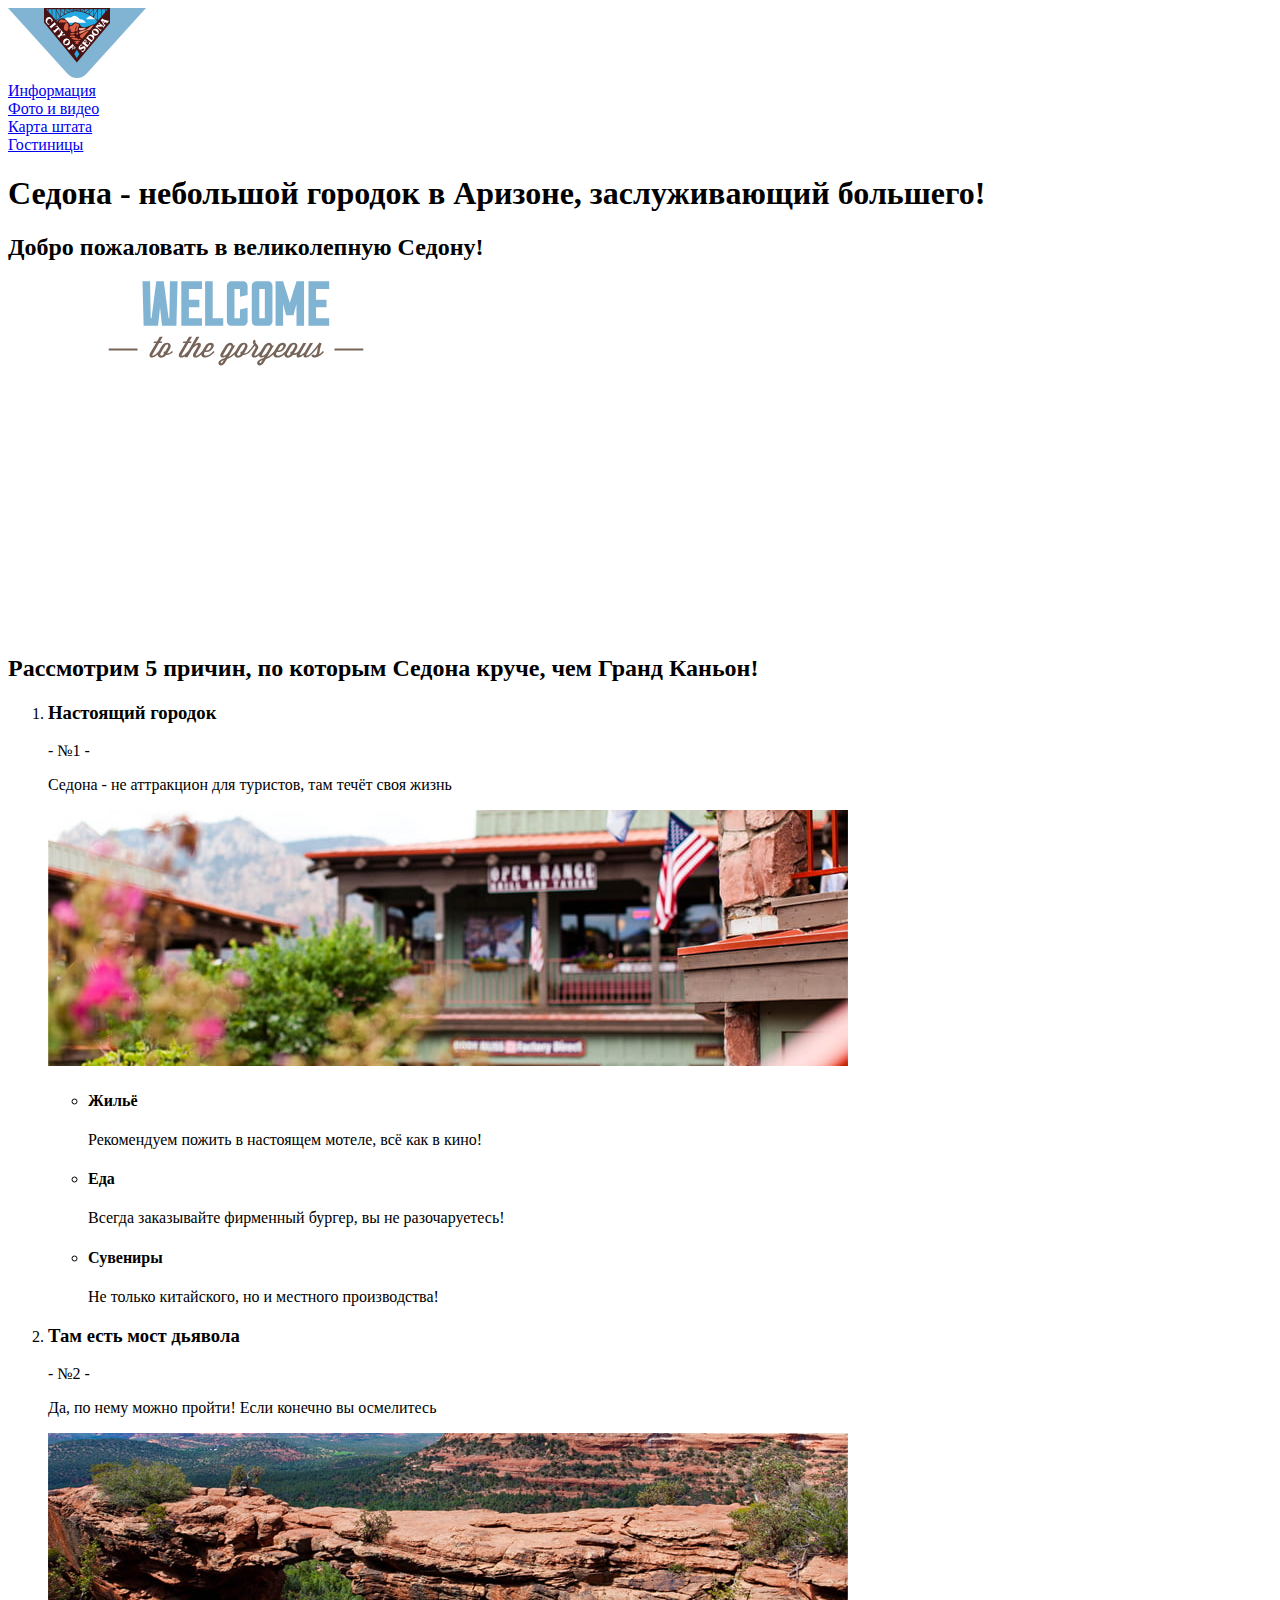
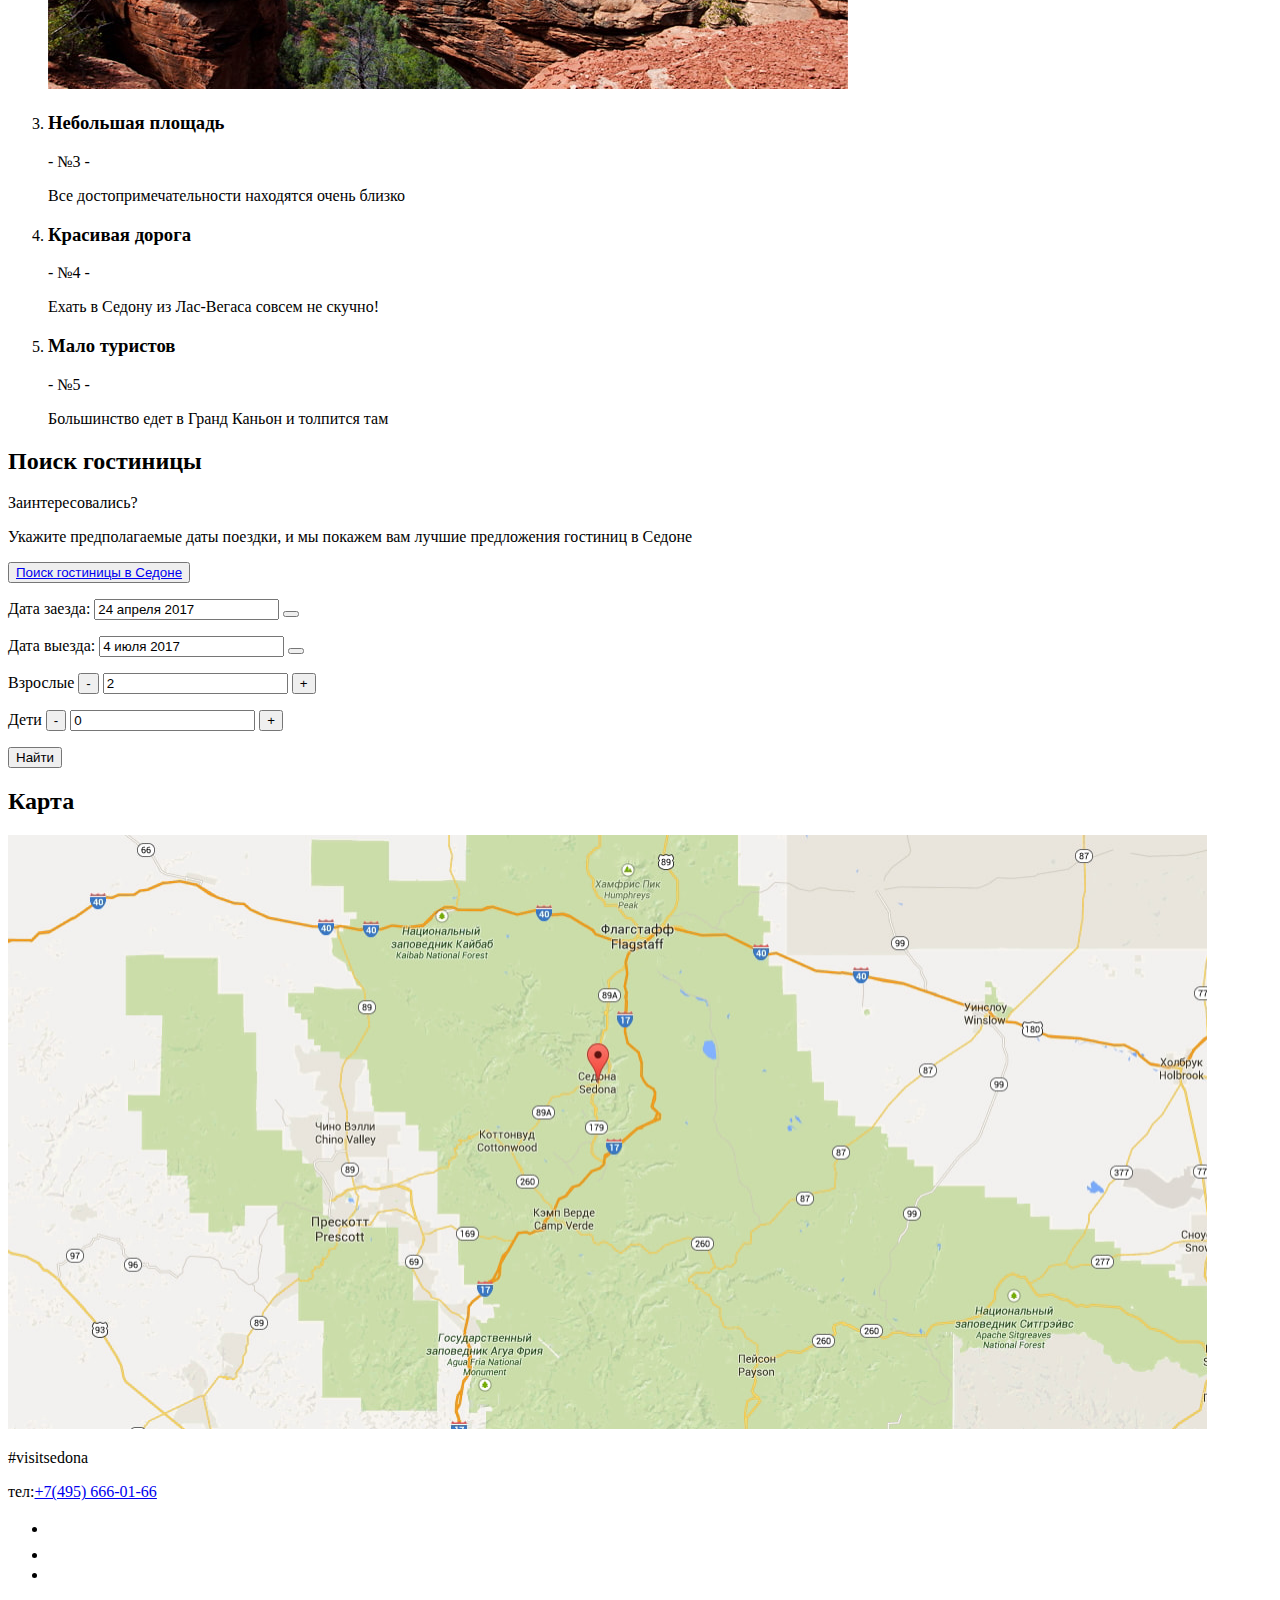
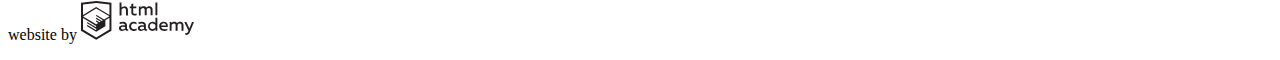
==== index.html @ 0d8609db "Update index.html" ====
<!DOCTYPE html>
<html lang="ru">
  <head>
    <meta charset="utf-8">
    <title>HTML Academy: Седона</title>
  </head>
  <body>
  <header>
    <nav>
      <a href="#">
        <img src="img/logo.svg" alt="Логотип туристического сайта города Sedona" width="138" height="70">
      </a>
        <li><a href="#">Информация</a></li>
        <li><a href="#">Фото и видео</a></li>
        <li><a href="#">Карта штата</a></li>
        <li><a href="hotels.html">Гостиницы</a></li>
      </ul>
    </nav>
  </header>
  <main>
    <h1>Седона - небольшой городок в Аризоне, заслуживающий большего!</h1>
    <section>
      <h2 class="visually-hidden">Добро пожаловать в великолепную Седону!</h2>
      <img src="img/intro-welcome.svg" alt="Слоган сайта - добро пожаловать в великолепную Седону" width="456" height="350">
    </section>
    <section>
      <h2>Рассмотрим 5 причин, по которым Седона круче, чем Гранд Каньон!</h2>
      <ol>
        <li>
          <h3>Настоящий городок</h3>
          <span>- №1 -</span>
          <p>  Седона - не аттракцион для туристов, там течёт своя жизнь</p>
          <img src="img/image-village.jpg" alt="Вид городка Седона" width="800" height="256">
          <ul>
            <li>
              <h4>Жильё</h4>
              <p>Рекомендуем пожить в настоящем мотеле, всё как в кино!</p>
            </li>
            <li>
              <h4>Еда</h4>
              <p>Всегда заказывайте фирменный бургер, вы не разочаруетесь!</p>
            </li>
            <li>
              <h4>Сувениры</h4>
              <p>Не только китайского, но и местного производства!</p>
            </li>
          </ul>
        </li>
        <li>
          <h3>Там есть мост дьявола</h3>
          <span>- №2 -</span>
          <p>  Да, по нему можно пройти! Если конечно вы осмелитесь</p>
          <img src="img/image-bridge.jpg" alt="Скала Мост дьявола" width="800" height="256">
        </li>
        <li>
          <h3>Небольшая площадь</h3>
          <span>- №3 -</span>
          <p>  Все достопримечательности находятся очень близко</p>
        </li>
        <li>
          <h3>Красивая дорога</h3>
          <span>- №4 -</span>
          <p>  Ехать в Седону из Лас-Вегаса совсем не скучно!</p>
        </li>
        <li>
          <h3>Мало туристов</h3>
          <span>- №5 -</span>
          <p>  Большинство едет в Гранд Каньон и толпится там  </p>
        </li>
      </ol>
    </section>
    <section>
      <h2 class="visually-hidden">Поиск гостиницы</h2>
      <p>Заинтересовались?</p>
      <p>Укажите предполагаемые даты поездки, и мы покажем вам лучшие предложения гостиниц в Седоне</p>
      <button><a href="#">Поиск гостиницы в Седоне</a></button>
      <form action="https://echo.htmlacademy.ru" method="post">
        <p>
          <label for="arrival-date">Дата заезда:</label>
          <input id="arrival-date" type="text" name="arrival-date" value="24 апреля 2017 ">
          <button></button>
        </p>
        <p>
          <label for="departure-date">Дата выезда:</label>
          <input id="departyre-date" type="text" name="arrival-date" value="4 июля 2017">
          <button></button>
        </p>
        <p>
          <label for="adults">Взрослые</label>
          <button>-</button>
          <input id="adults" type="text"  name="adults" value="2">
          <button>+</button>
        </p>
        <p>
          <label for="children">Дети</label>
          <button>-</button>
          <input id="children" type="text"  name="children" value="0">
          <button>+</button>
        </p>
        <button type="submit">Найти</button>
      </form>
    </section>
    <section>
      <h2 class="visually-hidden">Карта</h2>
      <img src="img/map.jpg" alt="Карта окрестностей Седоны" width="1199" height="594">
    </section>
  </main>
  <footer>
    <p>#visitsedona</p>
    <p>тел:<a href="tel:+74956660166">+7(495) 666-01-66</a></p>
    <ul>
      <li><a href="#"><img src="img/twitter.svg" alt="Логотип Твиттер"></a></li>
      <li><a href="#"><img src="img/fb-icon.svg" alt="Логотип Фейсбук"></a></li>
      <li><a href="#"><img src="img/youtube.svg" alt="Логотип Ютуб"></a></li>
    </ul>
    <p>website by <a href="https://htmlacademy.ru/intensive/htmlcss"><img src="img/logo-htmlacademy.svg" alt="логотип html academy" width="114" height="40"></a></p>

  </footer>

  </body>
</html>
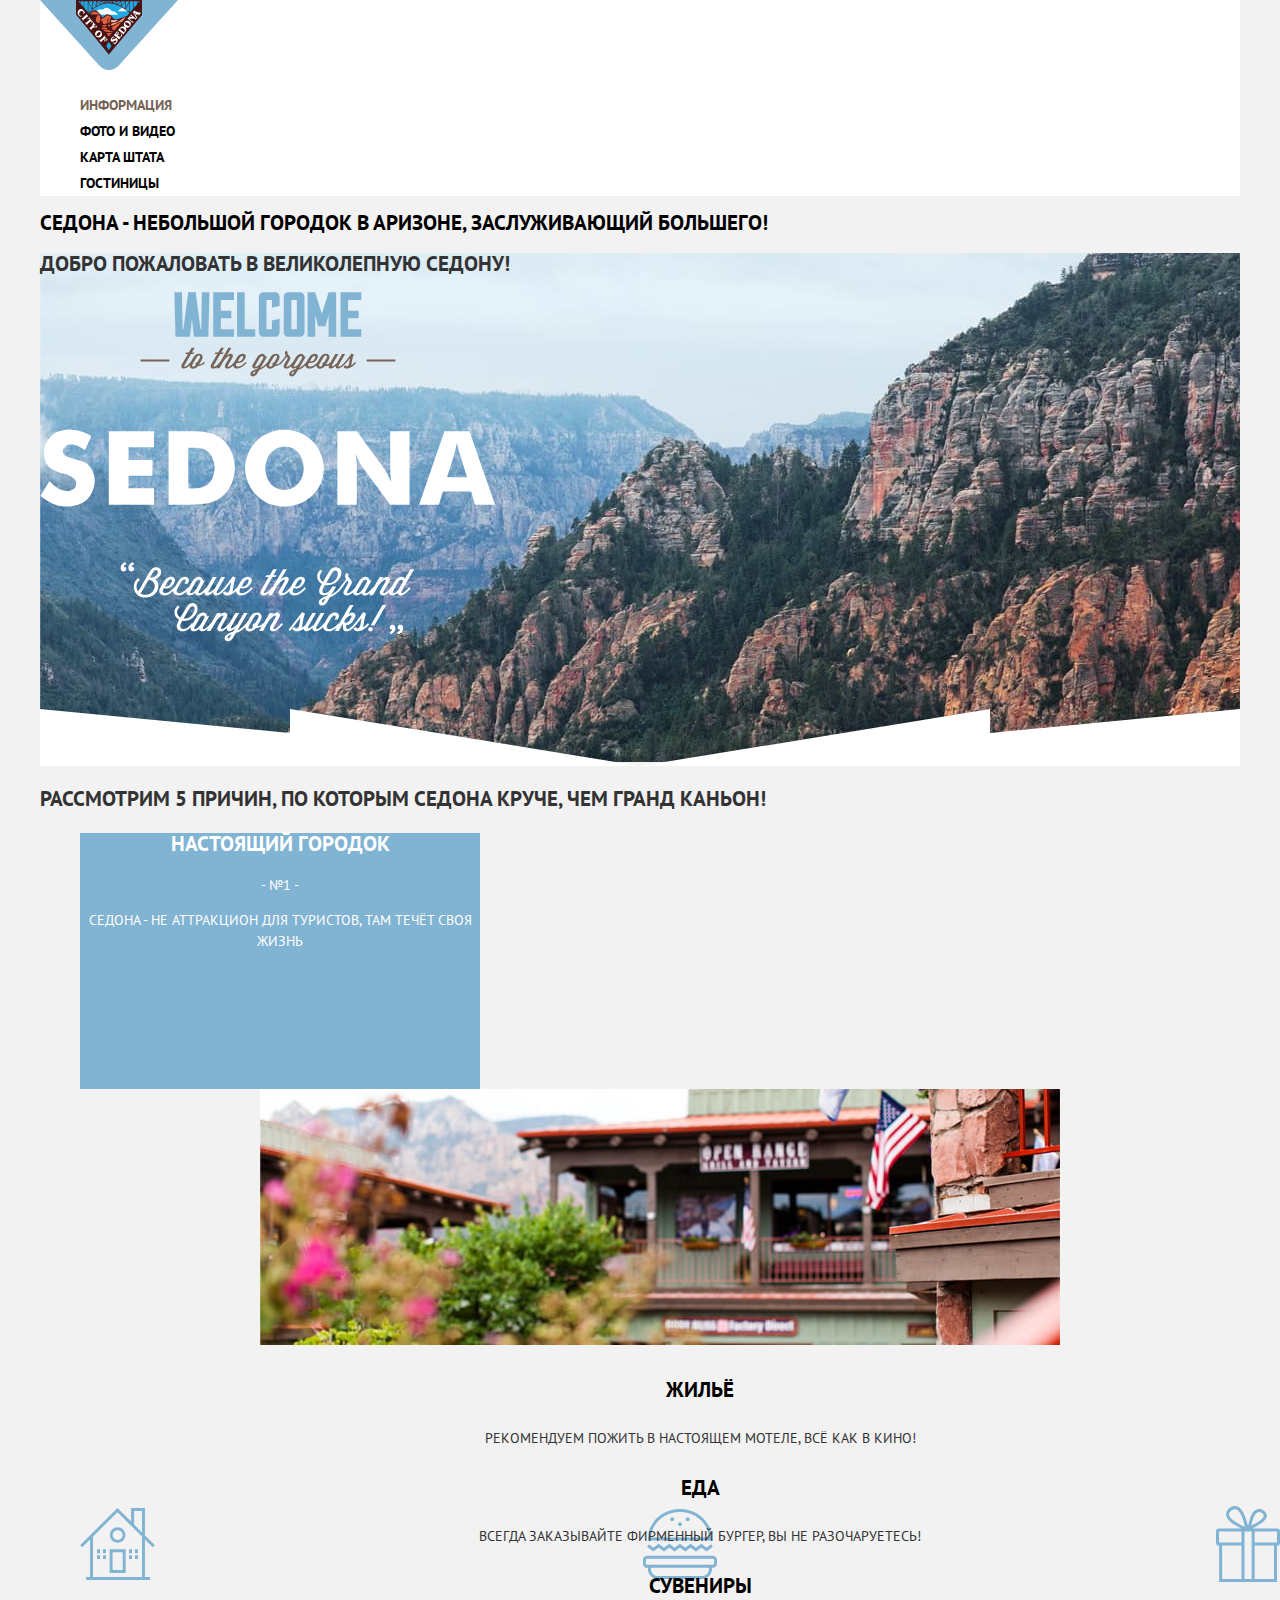
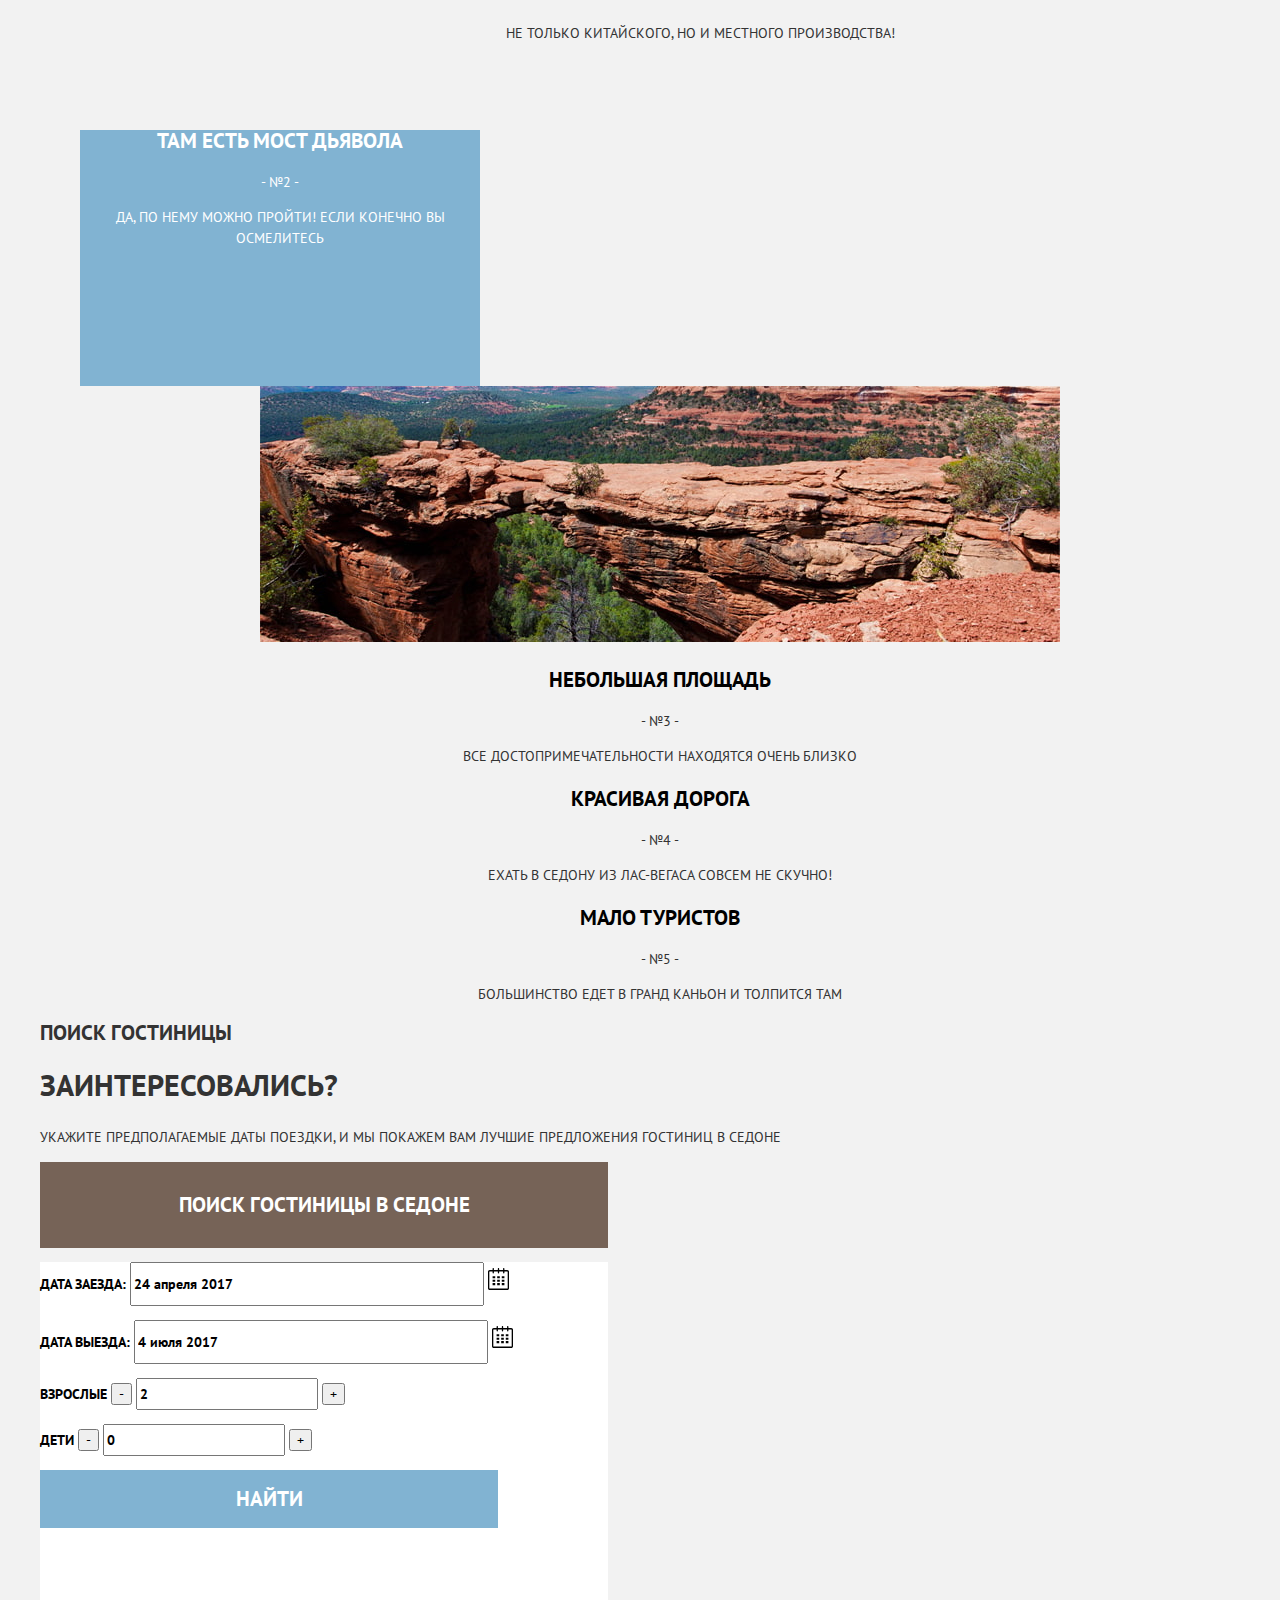
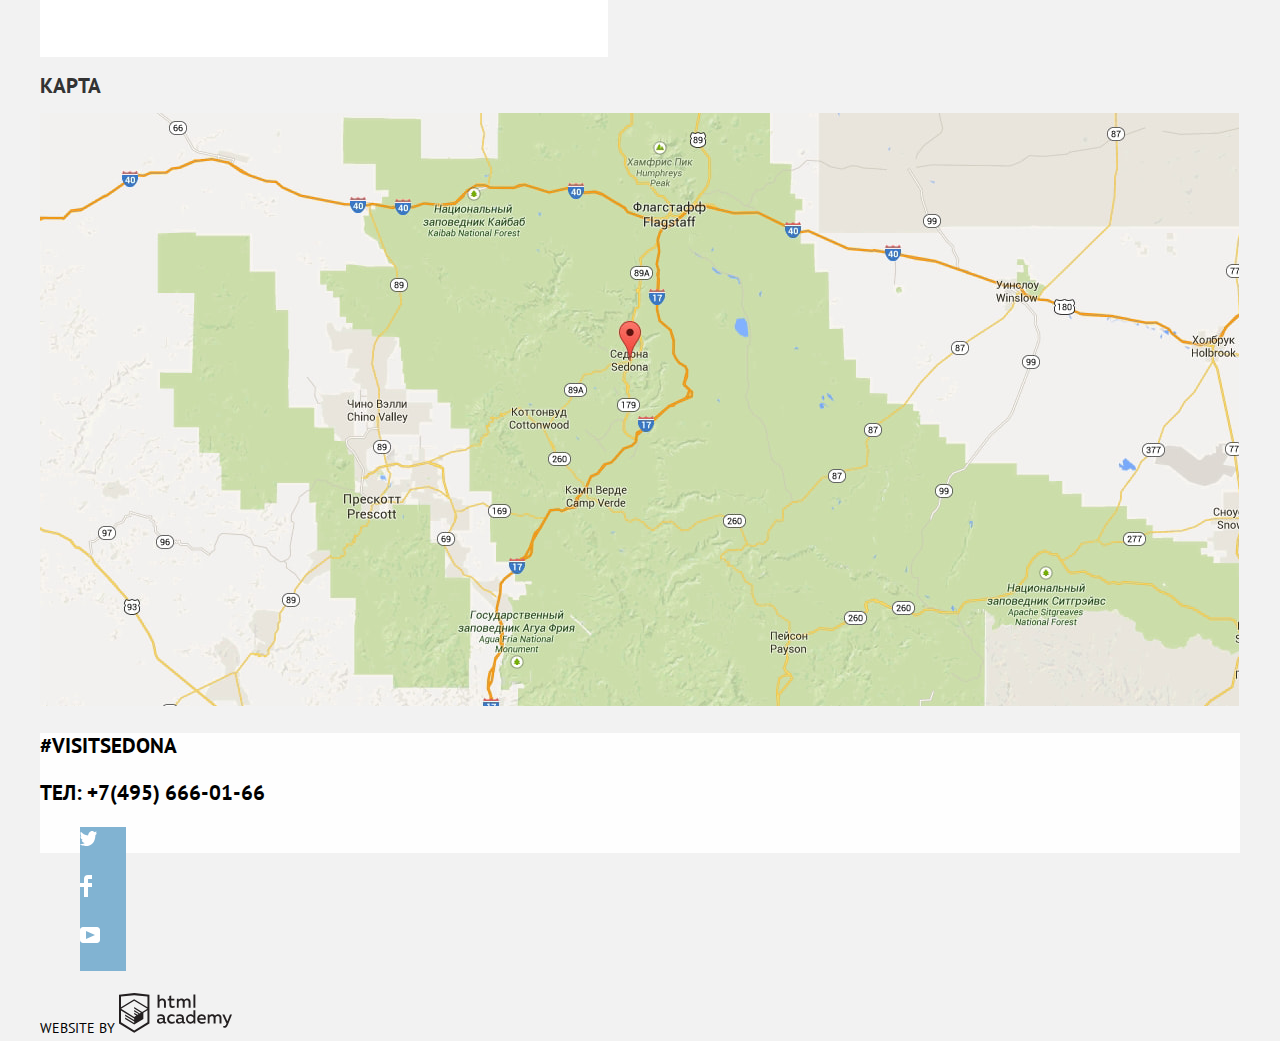
==== commit 2454ff4a: "Базовая стилизация" ====
--- a/index.html
+++ b/index.html
@@ -3,14 +3,18 @@
   <head>
     <meta charset="utf-8">
     <title>HTML Academy: Седона</title>
+    <link href="https://fonts.googleapis.com/css2?family=PT+Sans:wght@400;700&display=swap" rel="stylesheet">
+    <link rel="stylesheet" href="css/normalize.css">
+    <link rel="stylesheet" href="css/style.css">
   </head>
   <body>
   <header>
-    <nav>
+    <nav class="main-navigation">
       <a href="#">
         <img src="img/logo.svg" alt="Логотип туристического сайта города Sedona" width="138" height="70">
       </a>
-        <li><a href="#">Информация</a></li>
+      <ul class="site-navigation">
+        <li><a class="selected" href="#">Информация</a></li>
         <li><a href="#">Фото и видео</a></li>
         <li><a href="#">Карта штата</a></li>
         <li><a href="hotels.html">Гостиницы</a></li>
@@ -18,51 +22,57 @@
     </nav>
   </header>
   <main>
-    <h1>Седона - небольшой городок в Аризоне, заслуживающий большего!</h1>
-    <section>
+    <h1 class="main-item">Седона - небольшой городок в Аризоне, заслуживающий большего!</h1>
+    <section class="slogan">
       <h2 class="visually-hidden">Добро пожаловать в великолепную Седону!</h2>
       <img src="img/intro-welcome.svg" alt="Слоган сайта - добро пожаловать в великолепную Седону" width="456" height="350">
     </section>
-    <section>
+    <section class="advantages">
       <h2>Рассмотрим 5 причин, по которым Седона круче, чем Гранд Каньон!</h2>
-      <ol>
-        <li>
-          <h3>Настоящий городок</h3>
-          <span>- №1 -</span>
-          <p>  Седона - не аттракцион для туристов, там течёт своя жизнь</p>
+      <ol class="advantages-list">
+        <li class="advantages-item">
+          <div class="blue-block">
+            <h3>Настоящий городок</h3>
+            <span>- №1 -</span>
+            <p>  Седона - не аттракцион для туристов, там течёт своя жизнь</p>
+          </div>
           <img src="img/image-village.jpg" alt="Вид городка Седона" width="800" height="256">
-          <ul>
-            <li>
-              <h4>Жильё</h4>
-              <p>Рекомендуем пожить в настоящем мотеле, всё как в кино!</p>
-            </li>
-            <li>
-              <h4>Еда</h4>
-              <p>Всегда заказывайте фирменный бургер, вы не разочаруетесь!</p>
-            </li>
-            <li>
-              <h4>Сувениры</h4>
-              <p>Не только китайского, но и местного производства!</p>
-            </li>
-          </ul>
+          <div class="real-town">
+            <ul class="real-town-list">
+              <li class="real-town-item housing">
+                <h4>Жильё</h4>
+                <p>Рекомендуем пожить в настоящем мотеле, всё как в кино!</p>
+              </li>
+              <li class="real-town-item food">
+                <h4>Еда</h4>
+                <p>Всегда заказывайте фирменный бургер, вы не разочаруетесь!</p>
+              </li>
+              <li class="real-town-item souvenirs">
+                <h4>Сувениры</h4>
+                <p>Не только китайского, но и местного производства!</p>
+              </li>
+            </ul>
+          </div>
         </li>
-        <li>
-          <h3>Там есть мост дьявола</h3>
-          <span>- №2 -</span>
-          <p>  Да, по нему можно пройти! Если конечно вы осмелитесь</p>
+        <li class="advantages-item">
+          <div class="blue-block">
+            <h3>Там есть мост дьявола</h3>
+            <span>- №2 -</span>
+            <p>  Да, по нему можно пройти! Если конечно вы осмелитесь</p>
+          </div>
           <img src="img/image-bridge.jpg" alt="Скала Мост дьявола" width="800" height="256">
         </li>
-        <li>
+        <li class="advantages-item">
           <h3>Небольшая площадь</h3>
           <span>- №3 -</span>
           <p>  Все достопримечательности находятся очень близко</p>
         </li>
-        <li>
+        <li class="advantages-item">
           <h3>Красивая дорога</h3>
           <span>- №4 -</span>
           <p>  Ехать в Седону из Лас-Вегаса совсем не скучно!</p>
         </li>
-        <li>
+        <li class="advantages-item">
           <h3>Мало туристов</h3>
           <span>- №5 -</span>
           <p>  Большинство едет в Гранд Каньон и толпится там  </p>
@@ -71,49 +81,51 @@
     </section>
     <section>
       <h2 class="visually-hidden">Поиск гостиницы</h2>
-      <p>Заинтересовались?</p>
+      <p class="interested">Заинтересовались?</p>
       <p>Укажите предполагаемые даты поездки, и мы покажем вам лучшие предложения гостиниц в Седоне</p>
-      <button><a href="#">Поиск гостиницы в Седоне</a></button>
-      <form action="https://echo.htmlacademy.ru" method="post">
-        <p>
-          <label for="arrival-date">Дата заезда:</label>
-          <input id="arrival-date" type="text" name="arrival-date" value="24 апреля 2017 ">
-          <button></button>
-        </p>
-        <p>
-          <label for="departure-date">Дата выезда:</label>
-          <input id="departyre-date" type="text" name="arrival-date" value="4 июля 2017">
-          <button></button>
-        </p>
-        <p>
-          <label for="adults">Взрослые</label>
-          <button>-</button>
-          <input id="adults" type="text"  name="adults" value="2">
-          <button>+</button>
-        </p>
-        <p>
-          <label for="children">Дети</label>
-          <button>-</button>
-          <input id="children" type="text"  name="children" value="0">
-          <button>+</button>
-        </p>
-        <button type="submit">Найти</button>
-      </form>
+      <button class="button-hotel-search"><a href="#">Поиск гостиницы в Седоне</a></button>
+      <div class="hotel-search">
+        <form action="https://echo.htmlacademy.ru" method="post">
+          <p>
+            <label for="arrival-date">Дата заезда:</label>
+            <input class="input-ikon" id="arrival-date" type="text" name="arrival-date" value="24 апреля 2017 ">
+            <button class="button-ikon"></button>
+          </p>
+          <p>
+            <label for="departure-date">Дата выезда:</label>
+            <input class="input-ikon" id="departure-date" type="text" name="departure-date" value="4 июля 2017">
+            <button class="button-ikon"></button>
+          </p>
+          <p>
+            <label for="adults">Взрослые</label>
+            <button class="minus">-</button>
+            <input id="adults" type="text"  name="adults" value="2">
+            <button class="plus">+</button>
+          </p>
+          <p>
+            <label for="children">Дети</label>
+            <button class="minus">-</button>
+            <input id="children" type="text"  name="children" value="0">
+            <button class="plus">+</button>
+          </p>
+          <button class="find" type="submit">Найти</button>
+        </form>
+      </div>
     </section>
     <section>
       <h2 class="visually-hidden">Карта</h2>
       <img src="img/map.jpg" alt="Карта окрестностей Седоны" width="1199" height="594">
     </section>
   </main>
-  <footer>
+  <footer class="main-footer">
     <p>#visitsedona</p>
-    <p>тел:<a href="tel:+74956660166">+7(495) 666-01-66</a></p>
-    <ul>
-      <li><a href="#"><img src="img/twitter.svg" alt="Логотип Твиттер"></a></li>
-      <li><a href="#"><img src="img/fb-icon.svg" alt="Логотип Фейсбук"></a></li>
-      <li><a href="#"><img src="img/youtube.svg" alt="Логотип Ютуб"></a></li>
+    <p>тел:<a href="tel:+74956660166"> +7(495) 666-01-66</a></p>
+    <ul class="footer-list">
+      <li class="social "><a href="#"><img src="img/twitter.svg" alt="Логотип Твиттер"></a></li>
+      <li class="social "><a href="#"><img src="img/fb-icon.svg" alt="Логотип Фейсбук"></a></li>
+      <li class="social "><a href="#"><img src="img/youtube.svg" alt="Логотип Ютуб"></a></li>
     </ul>
-    <p>website by <a href="https://htmlacademy.ru/intensive/htmlcss"><img src="img/logo-htmlacademy.svg" alt="логотип html academy" width="114" height="40"></a></p>
+    <p class="developer">website by <a href="https://htmlacademy.ru/intensive/htmlcss"><img src="img/logo-htmlacademy.svg" alt="логотип html academy" width="114" height="40"></a></p>
 
   </footer>
 
--- a/css/style.css
+++ b/css/style.css
@@ -0,0 +1,312 @@
+/* Variables */
+
+:root {
+  --basic-white: #ffffff;
+  --transparent-white: rgba(255, 255, 255, 0.9);
+  --sky-blue: #81B3D2;
+  --blue: #669EC0;
+  --extra-blue: #5496BD;
+  --light-bronze: #766357;
+  --bronze: #604E43;
+  --dark-bronze: #503E33;
+  --basic-black: #000000;
+  --basic-dark: #333333;
+  --basic-gray: #EEEEEE;
+  --basic-light-gray: #FFFFFF;
+  --basic-extra-gray: #F2F2F2;
+}
+
+/* Global */
+
+body {
+  min-width: 1200px;
+  margin: 0 40px;
+  padding: 0;
+  font-family: "PT Sans", sans-serif;
+  font-size: 14px;
+  line-height: 21px;
+  font-weight: normal;
+  color: var(--basic-dark);
+  text-transform: uppercase;
+  background-color: var(--basic-extra-gray);
+}
+
+a {
+  text-decoration: none;
+}
+
+img {
+  max-width: 100%;
+  height: auto;
+}
+
+
+/* Navigation */
+
+.main-navigation {
+  line-height: 26px;
+  font-weight: bold;
+  background-color: var(--basic-white);
+}
+
+.site-navigation {
+  list-style: none;
+}
+
+.site-navigation a {
+  color: var(--basic-black);
+}
+
+.site-navigation a:hover,
+.site-navigation a:focus {
+  color: var(--sky-blue);
+}
+
+.site-navigation a:active {
+  color: var(--basic-black);
+  opacity: 0.3;
+}
+
+.site-navigation a.selected {
+  color: var(--light-bronze);
+}
+
+/* Main */
+
+/* Advantages */
+
+ .slogan {
+  width: 1200px;
+  height: 515px;
+  background: url("../img/intro-mask.svg") no-repeat bottom,
+              url("../img/background-photo.jpg") no-repeat top;
+ }
+
+.main-item {
+  font-size: 21px;
+  line-height: 26px;
+  font-weight: bold;
+  color: var(--basic-black);
+}
+
+.advantages h2 {
+  line-height: 26px;
+}
+
+.advantages h3,
+.advantages h4 {
+  font-size: 21px;
+  color: var(--basic-black)
+}
+
+.advantages-list,
+.real-town-list {
+  list-style: none;
+}
+
+.advantages-item {
+  text-align: center;
+}
+
+.blue-block {
+  width: 400px;
+  height: 256px;
+  color:var(--basic-white);
+  background-color: var( --sky-blue);
+}
+
+.blue-block h3 {
+  color: var(--basic-white);
+}
+
+.real-town {
+  width: 1200px;
+  height: 330px;
+  background-color: var( --basic-white);
+  background: url("../img/icon-1.svg") no-repeat left,
+              url("../img/icon-3.svg") no-repeat center,
+              url("../img/icon-2.svg") no-repeat right;
+}
+
+/* Hotel Search */
+
+.interested {
+  font-weight: bold;
+  font-size: 30px;
+  line-height: 24px;
+}
+
+.button-hotel-search {
+  width: 568px;
+  height: 86px;
+  background: var(--light-bronze);
+  border: none;
+}
+
+.button-hotel-search a {
+  font-size: 21px;
+  line-height: 26px;
+  font-weight: bold;
+  color: var(--basic-white);
+  text-transform: uppercase;
+}
+
+.button-hotel-search:hover,
+.button-hotel-search:focus {
+  background-color: var(--bronze);
+}
+
+.button-hotel-search:active {
+  background-color: var(--dark-bronze);
+}
+
+.hotel-search {
+  width: 568px;
+  height: 395px;
+  background-color: var(--basic-white);
+}
+
+.hotel-search label,
+.hotel-search input {
+  font-weight: bold;
+  line-height: 26px;
+  color: var(--basic-black);
+}
+
+.button-ikon {
+  width: 21px;
+  height: 23px;
+  background: url("../img/calendar.svg") no-repeat center;
+  border: none;
+}
+
+.input-ikon {
+  width: 346px;
+  height: 38px;
+
+}
+
+.find {
+  width: 458px;
+  height: 58px;
+  background: var(--sky-blue);
+  color: var(--basic-white);
+  font-size: 21px;
+  line-height: 26px;
+  font-weight: bold;
+  text-transform: uppercase;
+  border: none;
+}
+
+.find:hover,
+.find:focus {
+  background-color: var(--blue);
+}
+
+.find:active {
+  background-color: var(--extra-blue);
+}
+
+/* Main footer */
+
+.main-footer {
+  width: 1200px;
+  height: 120px;
+  background-color: var(--transparent-white);
+  font-size: 21px;
+  line-height: 26px;
+  font-weight: bold;
+  color: var(--basic-black);
+}
+
+.main-footer a {
+  color: var(--basic-black);
+}
+
+.footer-list {
+  list-style: none;
+}
+
+.developer {
+  font-size: 14px;
+  line-height: 26px;
+  font-weight: normal            ;
+}
+
+.social {
+  width: 46px;
+  height: 48px;
+  background-color: var(--sky-blue);
+}
+
+.social:hover,
+.social:focus {
+  background-color: var(--blue);
+}
+
+.social:active {
+  background-color: var(--extra-blue);
+}
+
+
+/* Main htels */
+
+.sort-result {
+  font-size: 12px;
+  line-height: 18px;
+}
+
+.found,
+.result-of-found a {
+  font-size: 21px;
+  line-height: 26px;
+  font-weight: bold;
+  color: var(--basic-black);
+}
+
+.sort-result,
+.result-of-found {
+  list-style: none;
+}
+
+.detailed a,
+.book a {
+  font-size: 14px;
+  line-height: 21px;
+  font-weight: bold;
+  color: var(--basic-white);
+  text-transform: uppercase;
+}
+
+.detailed {
+  width: 110px;
+  height: 27px;
+  background-color: var(--sky-blue);
+}
+
+.detailed:hover,
+.detailed:focus {
+  background-color: var(--blue);
+}
+
+.detailed:active {
+  background-color: var(--extra-blue);
+}
+
+.book {
+   width: 142px;
+   height: 27px;
+   background-color: var(--light-bronze);
+}
+
+
+.book:hover,
+.book:focus {
+  background-color: var(--bronze);
+}
+
+.book:active {
+  background-color: var(--dark-bronze);
+}
+
+
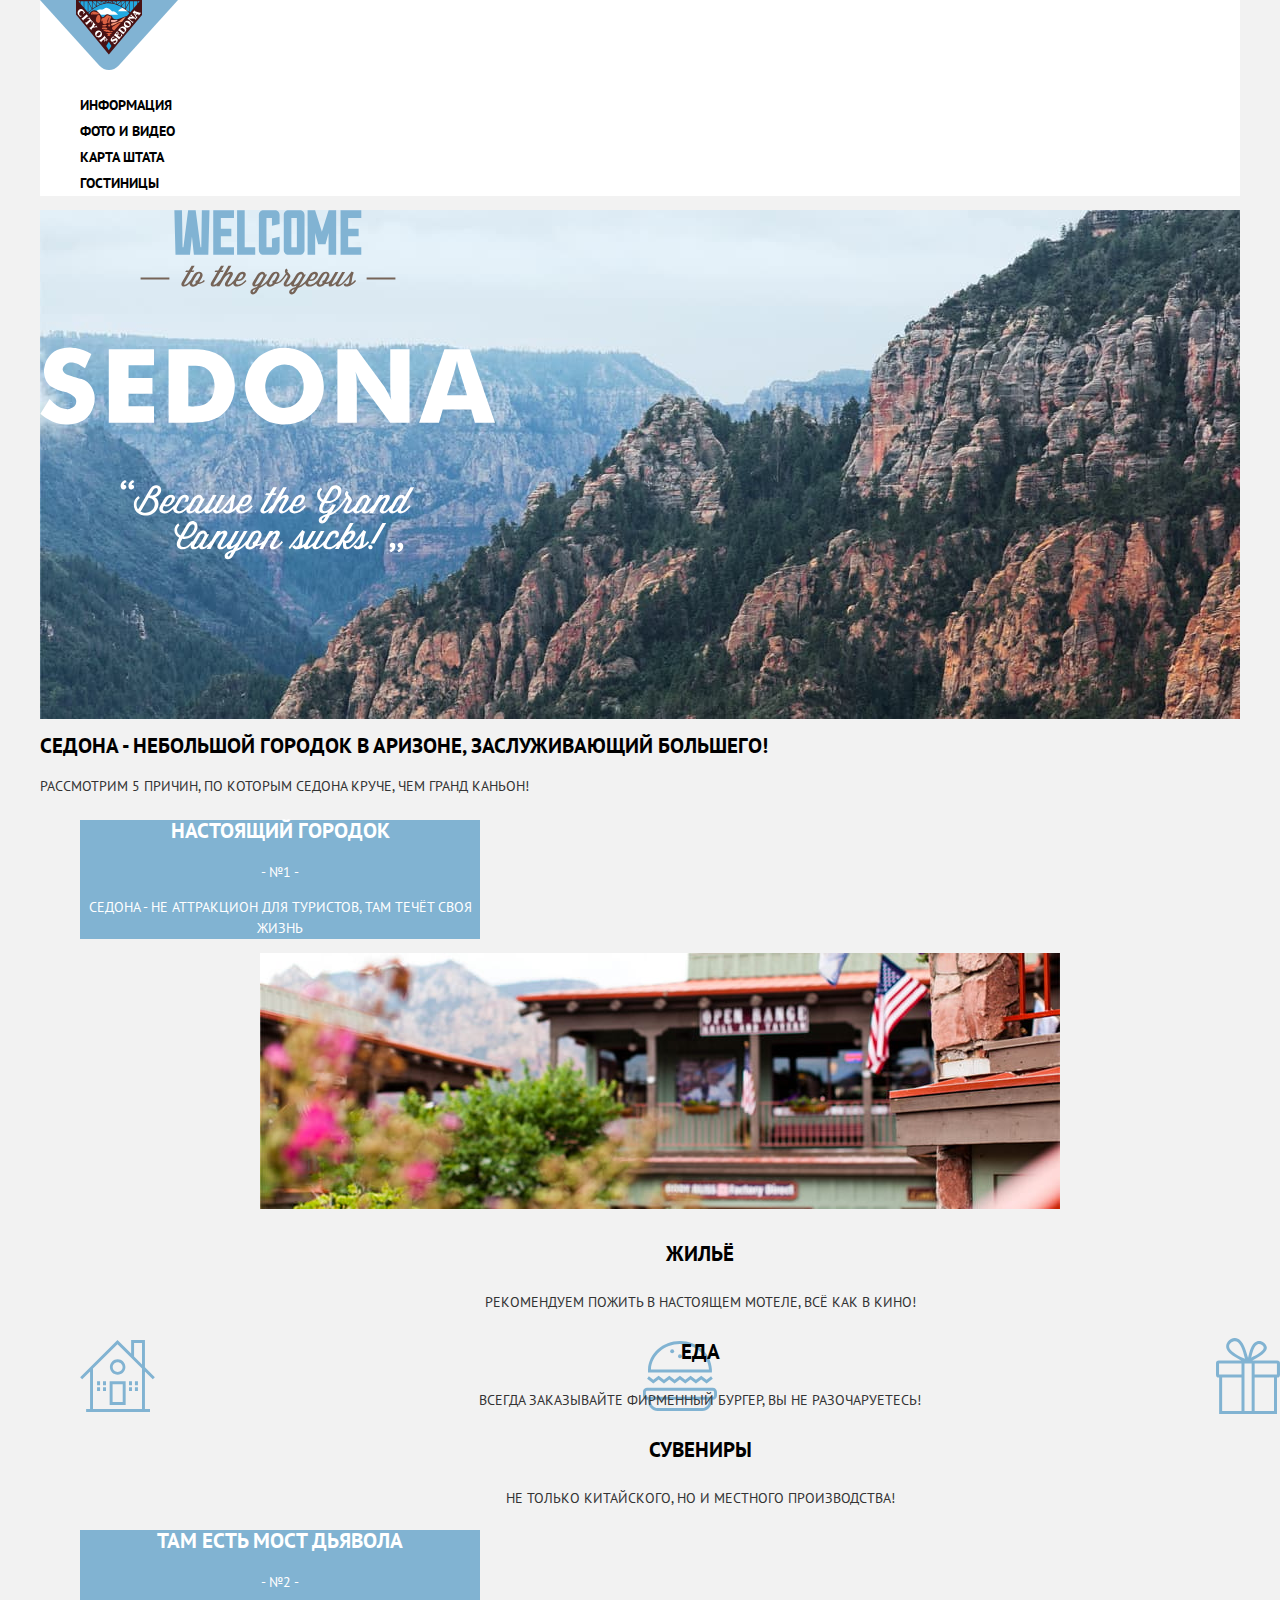
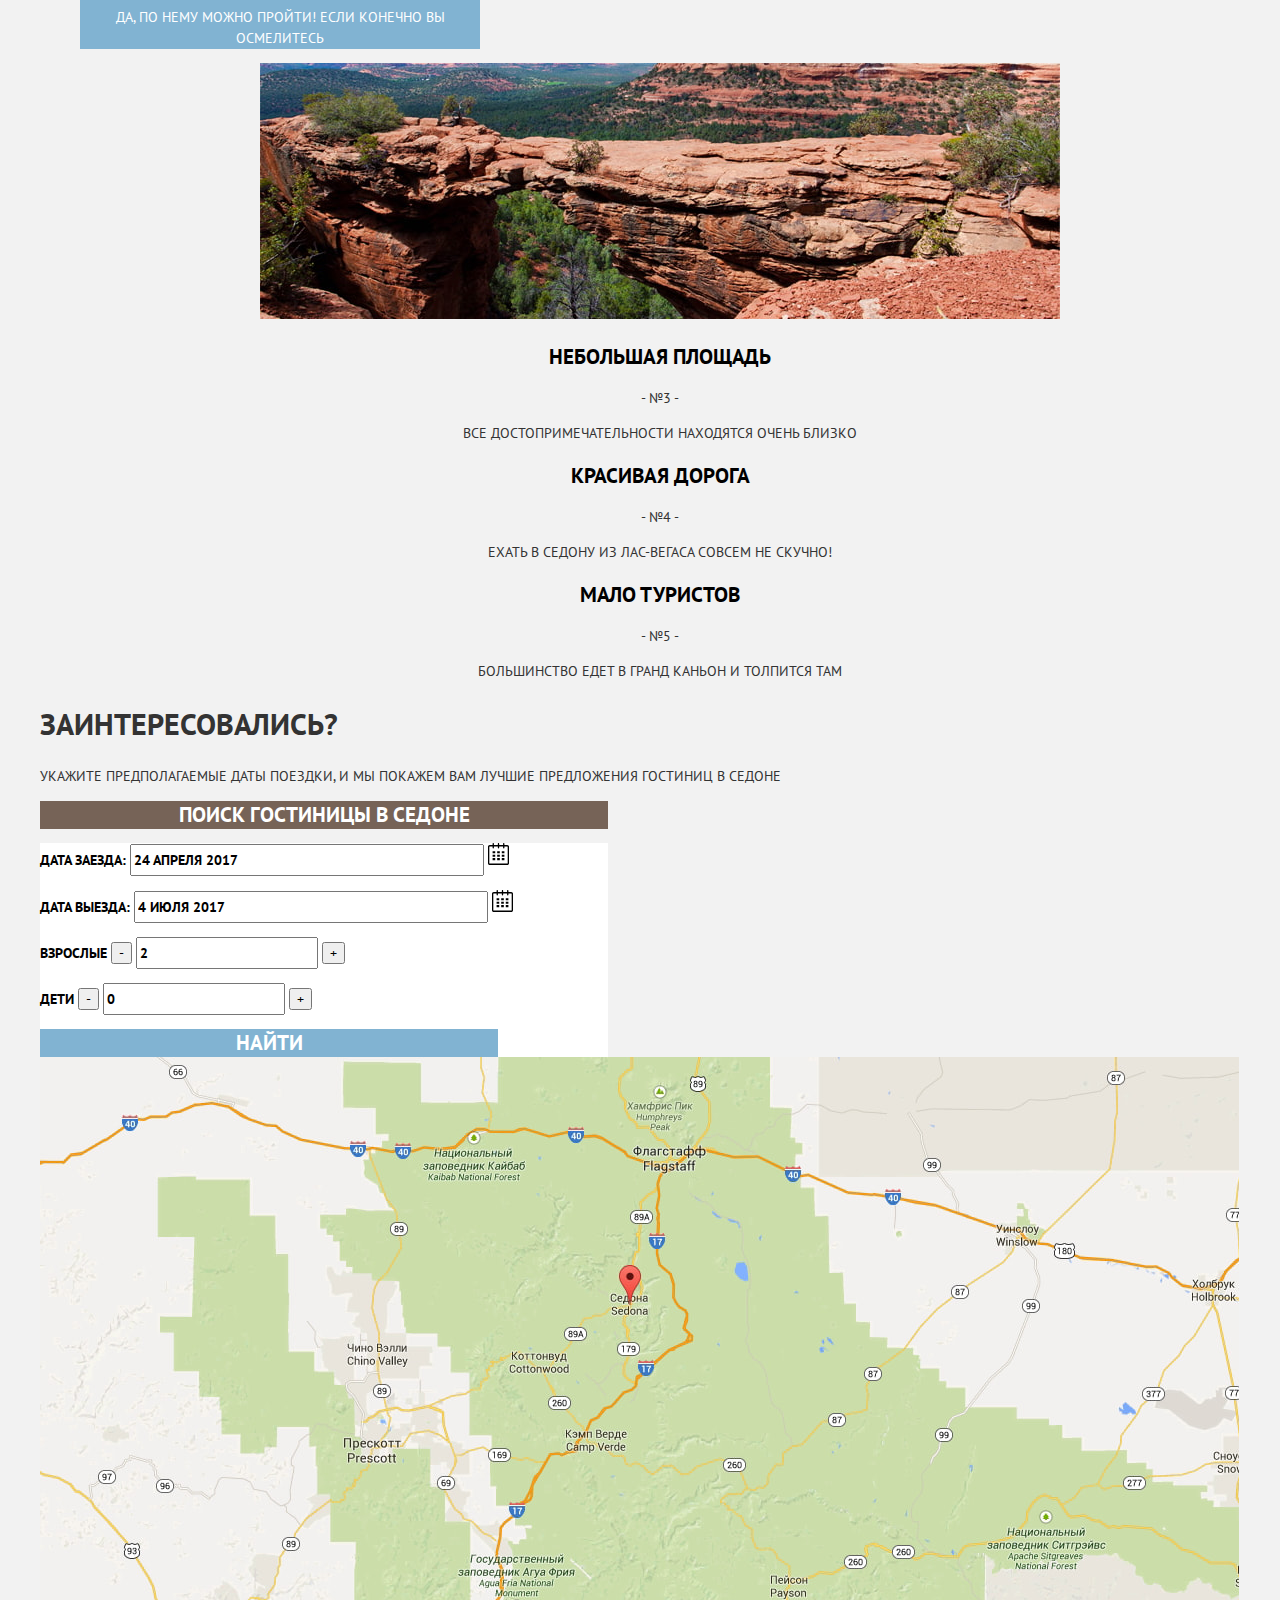
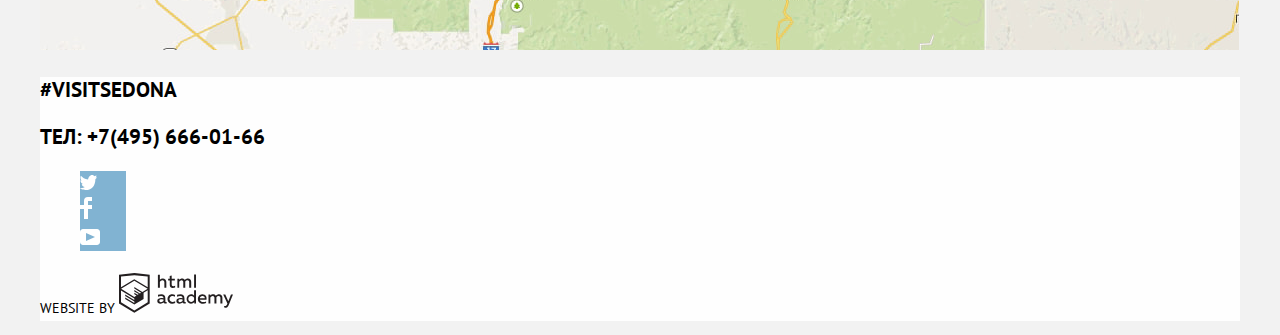
==== commit 3e312a4f: "Правки к "Базовой стилизации"" ====
--- a/index.html
+++ b/index.html
@@ -14,7 +14,7 @@
         <img src="img/logo.svg" alt="Логотип туристического сайта города Sedona" width="138" height="70">
       </a>
       <ul class="site-navigation">
-        <li><a class="selected" href="#">Информация</a></li>
+        <li><a href="#">Информация</a></li>
         <li><a href="#">Фото и видео</a></li>
         <li><a href="#">Карта штата</a></li>
         <li><a href="hotels.html">Гостиницы</a></li>
@@ -22,17 +22,17 @@
     </nav>
   </header>
   <main>
-    <h1 class="main-item">Седона - небольшой городок в Аризоне, заслуживающий большего!</h1>
     <section class="slogan">
       <h2 class="visually-hidden">Добро пожаловать в великолепную Седону!</h2>
       <img src="img/intro-welcome.svg" alt="Слоган сайта - добро пожаловать в великолепную Седону" width="456" height="350">
     </section>
+    <h1 class="main-item">Седона - небольшой городок в Аризоне, заслуживающий большего!</h1>
     <section class="advantages">
-      <h2>Рассмотрим 5 причин, по которым Седона круче, чем Гранд Каньон!</h2>
+      <h2 class="advantages-h2">Рассмотрим 5 причин, по которым Седона круче, чем Гранд Каньон!</h2>
       <ol class="advantages-list">
         <li class="advantages-item">
           <div class="blue-block">
-            <h3>Настоящий городок</h3>
+            <h3 class="advantages-h3  blue-block-h3">Настоящий городок</h3>
             <span>- №1 -</span>
             <p>  Седона - не аттракцион для туристов, там течёт своя жизнь</p>
           </div>
@@ -40,15 +40,15 @@
           <div class="real-town">
             <ul class="real-town-list">
               <li class="real-town-item housing">
-                <h4>Жильё</h4>
+                <h4 class="advantages-h4">Жильё</h4>
                 <p>Рекомендуем пожить в настоящем мотеле, всё как в кино!</p>
               </li>
               <li class="real-town-item food">
-                <h4>Еда</h4>
+                <h4 class="advantages-h4">Еда</h4>
                 <p>Всегда заказывайте фирменный бургер, вы не разочаруетесь!</p>
               </li>
               <li class="real-town-item souvenirs">
-                <h4>Сувениры</h4>
+                <h4 class="advantages-h4">Сувениры</h4>
                 <p>Не только китайского, но и местного производства!</p>
               </li>
             </ul>
@@ -56,24 +56,24 @@
         </li>
         <li class="advantages-item">
           <div class="blue-block">
-            <h3>Там есть мост дьявола</h3>
+            <h3 class="advantages-h3 blue-block-h3">Там есть мост дьявола</h3>
             <span>- №2 -</span>
             <p>  Да, по нему можно пройти! Если конечно вы осмелитесь</p>
           </div>
           <img src="img/image-bridge.jpg" alt="Скала Мост дьявола" width="800" height="256">
         </li>
         <li class="advantages-item">
-          <h3>Небольшая площадь</h3>
+          <h3 class="advantages-h3">Небольшая площадь</h3>
           <span>- №3 -</span>
           <p>  Все достопримечательности находятся очень близко</p>
         </li>
         <li class="advantages-item">
-          <h3>Красивая дорога</h3>
+          <h3 class="advantages-h3">Красивая дорога</h3>
           <span>- №4 -</span>
           <p>  Ехать в Седону из Лас-Вегаса совсем не скучно!</p>
         </li>
         <li class="advantages-item">
-          <h3>Мало туристов</h3>
+          <h3 class="advantages-h3">Мало туристов</h3>
           <span>- №5 -</span>
           <p>  Большинство едет в Гранд Каньон и толпится там  </p>
         </li>
@@ -83,17 +83,17 @@
       <h2 class="visually-hidden">Поиск гостиницы</h2>
       <p class="interested">Заинтересовались?</p>
       <p>Укажите предполагаемые даты поездки, и мы покажем вам лучшие предложения гостиниц в Седоне</p>
-      <button class="button-hotel-search"><a href="#">Поиск гостиницы в Седоне</a></button>
+      <button class="button-hotel-search"><a class="button-hotel-search-a" href="#">Поиск гостиницы в Седоне</a></button>
       <div class="hotel-search">
         <form action="https://echo.htmlacademy.ru" method="post">
           <p>
             <label for="arrival-date">Дата заезда:</label>
-            <input class="input-ikon" id="arrival-date" type="text" name="arrival-date" value="24 апреля 2017 ">
+            <input class="input-ikon" id="arrival-date" type="text" name="arrival-date" value="24 АПРЕЛЯ 2017 ">
             <button class="button-ikon"></button>
           </p>
           <p>
             <label for="departure-date">Дата выезда:</label>
-            <input class="input-ikon" id="departure-date" type="text" name="departure-date" value="4 июля 2017">
+            <input class="input-ikon" id="departure-date" type="text" name="departure-date" value="4 ИЮЛЯ 2017">
             <button class="button-ikon"></button>
           </p>
           <p>
@@ -121,11 +121,14 @@
     <p>#visitsedona</p>
     <p>тел:<a href="tel:+74956660166"> +7(495) 666-01-66</a></p>
     <ul class="footer-list">
-      <li class="social "><a href="#"><img src="img/twitter.svg" alt="Логотип Твиттер"></a></li>
-      <li class="social "><a href="#"><img src="img/fb-icon.svg" alt="Логотип Фейсбук"></a></li>
-      <li class="social "><a href="#"><img src="img/youtube.svg" alt="Логотип Ютуб"></a></li>
+      <li class="social "><a href="#"><span class="visually-hidden">Логотип Твиттер</span><svg width="17" height="17" viewBox="0 0 17 17" fill="none" xmlns="http://www.w3.org/2000/svg">
+        <path d="M10.95 1.14409C12.635 0.648089 13.934 1.41409 14.527 2.32309C15.2 2.09209 15.858 1.84209 16.538 1.61509C16.5249 2.30145 16.2117 2.94761 15.681 3.38309C16.366 3.55309 16.985 2.89209 16.985 2.89209C16.816 3.89209 15.979 4.68009 15.422 4.91609C15.191 11.6661 12.247 16.1331 5.34498 15.9981H4.89898C4.48898 15.9981 0.734977 15.5381 0.000976562 14.1111C2.27198 14.3071 3.89398 13.6891 4.69398 12.9341C3.73398 12.6341 2.01498 12.4571 1.71498 9.98409C2.06398 10.0901 2.27898 10.2121 2.90498 10.1031C1.70498 9.24709 0.373977 8.53009 0.447977 6.33009C0.732977 6.65809 1.51498 6.86609 1.78798 6.80209C1.08498 6.56109 -0.182023 3.44209 0.893977 1.85009C2.71198 3.70409 4.62898 5.45609 8.04598 5.62309C8.25398 3.33009 9.18298 1.79309 10.95 1.14409Z" fill="white"/>
+        </svg>
+        </a></li>
+      <li class="social "><a href="#"><span class="visually-hidden">Логотип Фейсбук</span><svg xmlns="http://www.w3.org/2000/svg" width="12" height="22"><path fill="#FFF" d="M12 4V0H8a4 4 0 00-4 4v4H0v4h4v10h4V12h4V8H8V4h4z"/></svg></a></li>
+      <li class="social "><a href="#"><span class="visually-hidden">Логотип Ютуб</span><svg xmlns="http://www.w3.org/2000/svg" width="20" height="16"><path fill="#FFF" d="M17 0H3C1.35 0 0 1.35 0 3v10c0 1.65 1.35 3 3 3h14c1.65 0 3-1.35 3-3V3c0-1.65-1.35-3-3-3zM6.027 11.998V4.002L15.014 8l-8.987 3.998z"/></svg></a></li>
     </ul>
-    <p class="developer">website by <a href="https://htmlacademy.ru/intensive/htmlcss"><img src="img/logo-htmlacademy.svg" alt="логотип html academy" width="114" height="40"></a></p>
+    <p class="developer">website by <a href="https://htmlacademy.ru/intensive/htmlcss"><svg width="115" height="41" fill="none" xmlns="http://www.w3.org/2000/svg"><path fill-rule="evenodd" clip-rule="evenodd" d="M15.5197 1.05737h-.1688L0 2.71895V31.4945l15.3509 9.3437 15.3509-9.3437V2.71895L15.5197 1.05737zm61.4986 1.56448h-1.9307V15.7311h1.9307V2.62185zm-36.1564.01079v5.13579c.7512-.78203 1.7767-1.22483 2.8486-1.23.9718-.05935 1.9224.30652 2.6148 1.00636.6924.69983 1.0613 1.66765 1.0146 2.66201v5.5566H45.367v-5.2976c.0561-.51683-.0916-1.03521-.4104-1.44027-.3189-.40506-.7826-.66335-1.2883-.71763h-.3165c-1.0062.06189-1.9197.6216-2.4477 1.49974v5.95576h-2.0046V2.63264h1.9624zM77.0183 31.4837h-1.7408v-1.4242c-.7947 1.0758-2.0475 1.6943-3.3656 1.6616-2.4368-.1683-4.3294-2.2389-4.3294-4.7366 0-2.4978 1.8926-4.5683 4.3294-4.7366 1.2076-.0427 2.3699.4724 3.1652 1.4026v-5.33h1.9412v13.1632zm-29.9527-1.4242c.1974-.008.3927-.0443.5803-.1079v1.435c-.3977.1538-.8199.2306-1.245.2266-.7527.0637-1.4615-.3703-1.7619-1.079-.9354.7758-2.1088 1.1885-3.3129 1.1653-1.5931 0-3.0701-.8955-3.0701-2.7513 0-2.2982 2.1101-3.0103 3.9142-3.0103.77.0126 1.5368.1029 2.2894.2697v-.3236c0-1.079-.8018-1.9098-2.3105-1.9098-1.0906.0022-2.1687.2374-3.1652.6905v-1.8342c1.0839-.3795 2.2201-.5799 3.3656-.5934 2.4899 0 4.0198 1.2084 4.0198 3.9382v3.2368c-.0147.1547.0317.3089.1288.4285.097.1195.2368.1944.3881.2081h.1794v.0108zm-6.7945-1.2192c.0269.3887.205.7502.4944 1.0037.2895.2534.6662.3777 1.046.345h.116c.9544.0016 1.8698-.3868 2.5427-1.079v-1.5321a10.03858 10.03858 0 00-1.9097-.2266c-1.055 0-2.2788.3561-2.2788 1.489h-.0106zm15.7518-5.9019c-.8267-.4752-1.7633-.7138-2.7114-.6905h-.3693c-1.209.0394-2.3531.5687-3.1803 1.4713-.8272.9026-1.2696 2.1044-1.2298 3.3408v.4424c.1636 2.498 2.2729 4.3897 4.7161 4.2294 1.0037.0237 1.9995-.1866 2.9119-.615v-1.845c-.7832.4497-1.6656.6873-2.5638.6906-1.0764.0664-2.1-.4831-2.6578-1.4268-.5579-.9438-.5579-2.1261 0-3.0698.5578-.9438 1.5814-1.4933 2.6578-1.4268.8647-.0033 1.7103.2599 2.4266.7552v-1.8558zm10.1285 7.1211c.1974-.008.3927-.0443.5803-.1079v1.435c-.3977.1538-.8199.2306-1.245.2266-.7527.0637-1.4615-.3703-1.7619-1.079-.9354.7758-2.1088 1.1885-3.3129 1.1653-1.5931 0-3.0702-.8955-3.0702-2.7513 0-2.2982 2.1101-3.0103 3.9143-3.0103.7699.0126 1.5368.1029 2.2894.2697v-.3236c0-1.079-.8018-1.9098-2.3105-1.9098-1.0906.0022-2.1687.2374-3.1652.6905v-1.8342c1.0839-.3795 2.22-.5799 3.3656-.5934 2.4899 0 4.0197 1.2084 4.0197 3.9382v3.2368c-.0146.1547.0318.3089.1288.4285.0971.1195.2369.1944.3882.2081h.1794v.0108zm-6.2964-.2114c-.2918-.2538-.4713-.617-.4981-1.0078h.0211c0-1.1329 1.1605-1.489 2.2789-1.489.6421.0142 1.2814.0901 1.9096.2266V29.11c-.6728.6922-1.5883 1.0806-2.5426 1.079h-.1161c-.3815.0357-.7609-.0871-1.0528-.3409zm9.4721-2.9176c0-1.6446 1.3037-2.9779 2.9119-2.9779l.0211.054c1.2141 0 2.3141.7316 2.8064 1.8666v2.1579c-.4809 1.156-1.5992 1.8985-2.8275 1.8773-1.6082 0-2.9119-1.3332-2.9119-2.9779zm14.0215-4.6826c3.4922 0 4.7055 2.8916 4.1358 5.4918H80.922c.2216 1.6185 1.7619 2.2766 3.3656 2.2766.9633.0033 1.9151-.2142 2.7853-.6366v1.7264c-.9993.436-2.079.6458-3.1651.615-2.6693 0-5.0115-1.5321-5.0115-4.769-.0601-1.2019.3519-2.3785 1.1445-3.268.7926-.8896 1.9-1.4183 3.0757-1.4686h.2321v.0324zm-2.4793 3.9274c.1011-1.3516 1.2523-2.3649 2.5743-2.2658h.0422c.6206-.0564 1.2338.1705 1.6754.62s.6663 1.0756.614 1.7105h-4.9059v-.0647zm8.6197 5.2868v-8.966h1.7408v1.0789c.7479-.8553 1.8112-1.3521 2.933-1.3703 1.1323-.0719 2.2084.5116 2.7854 1.5106.7925-.8818 1.8995-1.3992 3.0698-1.435.934-.0476 1.841.3208 2.489 1.0098.647.6891.971 1.6312.887 2.5831v5.6105h-2.004v-5.5566c.047-.4537-.084-.908-.366-1.2624-.281-.3543-.688-.5795-1.1323-.6257h-.2743c-.8662.0551-1.6649.497-2.1839 1.2084v6.2363h-2.0046v-5.5566c.0439-.4571-.0932-.9132-.3808-1.266-.2875-.3529-.7014-.5731-1.149-.6114h-.211c-.9415.0847-1.7966.5952-2.3317 1.3919v6.0745h-1.8252l-.0422-.054zm24.488-8.9876h-2.005l-2.648 6.7973-3.018-6.7865h-2.11l4.221 9.0631-.18.4532c-.517 1.3595-1.234 2.05-2.184 2.05-.303.0032-.606-.0404-.897-.1295v1.694c.38.0964.77.1471 1.161.151 1.329 0 2.585-.7445 3.534-3.0858l4.126-10.2068zM52.689 6.78658V3.54974l-1.9624.46395v2.71895H49.144v1.75868h1.6459v4.49918c-.0668.8265.2345 1.6396.8201 2.2133.5855.5737 1.3928.8467 2.1973.743.7923.0067 1.5802-.1209 2.3317-.3776v-1.7263c-.5663.2352-1.1718.3561-1.783.3561-1.1395 0-1.667-.3885-1.667-1.5753V8.5129h3.1651V6.78658H52.689zm5.6972 8.96602V6.75421h1.7514v1.07895c.7435-.85661 1.8027-1.35716 2.9225-1.38105 1.1023-.07112 2.1545.47931 2.7431 1.435.7926-.88177 1.8996-1.39917 3.0702-1.435.9404-.03749 1.8499.34648 2.4906 1.05142.6406.70493.9486 1.66065.8433 2.61697v5.6213h-2.0045v-5.5565c.0471-.45379-.0844-.90809-.3655-1.26243-.2812-.35434-.6888-.57953-1.1327-.62576h-.2427c-.8662.05517-1.6649.49709-2.1839 1.20842v6.23627h-2.0046v-5.5565c.0472-.45379-.0843-.90809-.3655-1.26243-.2811-.35434-.6888-.57953-1.1327-.62576h-.2426c-.9415.0847-1.7966.59518-2.3317 1.39184v6.07445h-1.8147v-.0108zm-29.689 14.5507l.0106-.0065-.0106.0216v-.0151zm0-11.9828v11.9828l-13.3463 8.1288-13.34631-8.1137V18.5147l13.28301 8.0921v1.4243l-9.10503-5.5027v1.4134l9.15783 5.6214v1.4997l-9.14728-5.5674v1.4566l9.15778 5.6213 9.2317-5.6537v-6.1068l4.1146-2.4924zm.0106-1.5429l-3.6716 2.1579-1.688 1.079-8.0395-4.9308v1.4134l6.8473 4.2295-.1477.0971-1.0551.5826-5.6656-3.4526v1.4458l4.4734 2.7189-1.055.7229-3.3762-2.05v1.4134l2.2156 1.3379-2.2472 1.3595L2.11009 16.864 15.3087 8.72869l13.3991 8.04891zM15.2876 7.27211l13.4202 8.08129V4.56395l-13.3463-1.435-13.34636 1.435V15.3534L15.2876 7.27211z" fill="#231F20"/></svg></a></p>
 
   </footer>
 
--- a/css/style.css
+++ b/css/style.css
@@ -3,6 +3,7 @@
 :root {
   --basic-white: #ffffff;
   --transparent-white: rgba(255, 255, 255, 0.9);
+  --transparent-text: rgba(255, 255, 255, 0.3);
   --sky-blue: #81B3D2;
   --blue: #669EC0;
   --extra-blue: #5496BD;
@@ -14,6 +15,7 @@
   --basic-gray: #EEEEEE;
   --basic-light-gray: #FFFFFF;
   --basic-extra-gray: #F2F2F2;
+  --canyon: #ffa64d;
 }
 
 /* Global */
@@ -22,7 +24,7 @@
   min-width: 1200px;
   margin: 0 40px;
   padding: 0;
-  font-family: "PT Sans", sans-serif;
+  font-family: "PT Sans", "Arial", sans-serif;
   font-size: 14px;
   line-height: 21px;
   font-weight: normal;
@@ -40,6 +42,21 @@
   height: auto;
 }
 
+.visually-hidden:not(:focus):not(:active),
+input[type="checkbox"].visually-hidden,
+input[type="radio"].visually-hidden {
+  position: absolute;
+  width: 1px;
+  height: 1px;
+  margin: -1px;
+  border: 0;
+  padding: 0;
+  white-space: nowrap;
+  clip-path: inset(100%);
+  clip: rect(0 0 0 0);
+  overflow: hidden;
+}
+
 
 /* Navigation */
 
@@ -77,9 +94,8 @@
 
  .slogan {
   width: 1200px;
-  height: 515px;
-  background: url("../img/intro-mask.svg") no-repeat bottom,
-              url("../img/background-photo.jpg") no-repeat top;
+  height: 509px;
+  background: url("../img/background-photo.jpg") no-repeat top var(--canyon);
  }
 
 .main-item {
@@ -89,12 +105,14 @@
   color: var(--basic-black);
 }
 
-.advantages h2 {
-  line-height: 26px;
-}
-
-.advantages h3,
-.advantages h4 {
+.advantages-h2 {
+  font-size: 14px;
+  line-height: 26px;
+  font-weight: normal;
+}
+
+.advantages-h3,
+.advantages-h4 {
   font-size: 21px;
   color: var(--basic-black)
 }
@@ -110,18 +128,16 @@
 
 .blue-block {
   width: 400px;
-  height: 256px;
   color:var(--basic-white);
   background-color: var( --sky-blue);
 }
 
-.blue-block h3 {
+.blue-block-h3 {
   color: var(--basic-white);
 }
 
 .real-town {
   width: 1200px;
-  height: 330px;
   background-color: var( --basic-white);
   background: url("../img/icon-1.svg") no-repeat left,
               url("../img/icon-3.svg") no-repeat center,
@@ -138,12 +154,11 @@
 
 .button-hotel-search {
   width: 568px;
-  height: 86px;
   background: var(--light-bronze);
   border: none;
 }
 
-.button-hotel-search a {
+.button-hotel-search-a {
   font-size: 21px;
   line-height: 26px;
   font-weight: bold;
@@ -156,13 +171,14 @@
   background-color: var(--bronze);
 }
 
-.button-hotel-search:active {
+.button-hotel-search:active,
+.button-hotel-search-a:active {
   background-color: var(--dark-bronze);
+  color: var(--transparent-text);
 }
 
 .hotel-search {
   width: 568px;
-  height: 395px;
   background-color: var(--basic-white);
 }
 
@@ -182,13 +198,10 @@
 
 .input-ikon {
   width: 346px;
-  height: 38px;
-
 }
 
 .find {
   width: 458px;
-  height: 58px;
   background: var(--sky-blue);
   color: var(--basic-white);
   font-size: 21px;
@@ -205,13 +218,13 @@
 
 .find:active {
   background-color: var(--extra-blue);
+  color: var(--transparent-text)
 }
 
 /* Main footer */
 
 .main-footer {
   width: 1200px;
-  height: 120px;
   background-color: var(--transparent-white);
   font-size: 21px;
   line-height: 26px;
@@ -235,7 +248,6 @@
 
 .social {
   width: 46px;
-  height: 48px;
   background-color: var(--sky-blue);
 }
 
@@ -248,20 +260,53 @@
   background-color: var(--extra-blue);
 }
 
-
-/* Main htels */
-
+.social svg:active path {
+  fill: var(--transparent-text);
+}
+
+.developer svg:hover path {
+  fill:var(--sky-blue);
+}
+
+.developer svg:active path {
+  fill: #bdbbbc;
+}
+
+/* Main hotels */
+
+.forms {
+  width: 1200px;
+  background: url("../img/background-hotel.jpg") no-repeat top var(--canyon);
+}
+
+.present-hotels {
+  background-color: var(--basic-white);
+}
 .sort-result {
   font-size: 12px;
   line-height: 18px;
 }
 
 .found,
-.result-of-found a {
-  font-size: 21px;
-  line-height: 26px;
-  font-weight: bold;
-  color: var(--basic-black);
+.result-of-found-a {
+  font-size: 21px;
+  line-height: 26px;
+  font-weight: bold;
+  color: var(--basic-black);
+}
+
+.result-of-found-a:hover,
+.result-of-found-a:focus {
+  color: var(--sky-blue);
+}
+
+.result-of-found-a:active{
+  color: var(--basic-black);
+  opacity: 0.3;
+}
+
+.sort {
+  background-color: var(--basic-white);
 }
 
 .sort-result,
@@ -269,8 +314,8 @@
   list-style: none;
 }
 
-.detailed a,
-.book a {
+.detailed-a,
+.book-a {
   font-size: 14px;
   line-height: 21px;
   font-weight: bold;
@@ -280,7 +325,6 @@
 
 .detailed {
   width: 110px;
-  height: 27px;
   background-color: var(--sky-blue);
 }
 
@@ -289,24 +333,28 @@
   background-color: var(--blue);
 }
 
-.detailed:active {
+.detailed:active,
+.detailed-a:active {
   background-color: var(--extra-blue);
+  color: var(--transparent-text);
 }
 
 .book {
-   width: 142px;
-   height: 27px;
-   background-color: var(--light-bronze);
-}
-
+  width: 142px;
+  background-color: var(--light-bronze);
+}
 
 .book:hover,
 .book:focus {
   background-color: var(--bronze);
 }
 
-.book:active {
+.book:active,
+.book-a:active {
   background-color: var(--dark-bronze);
-}
-
-
+  color: var(--transparent-text);
+}
+
+.hotels-footer {
+  background-color: var(--transparent-white);
+}
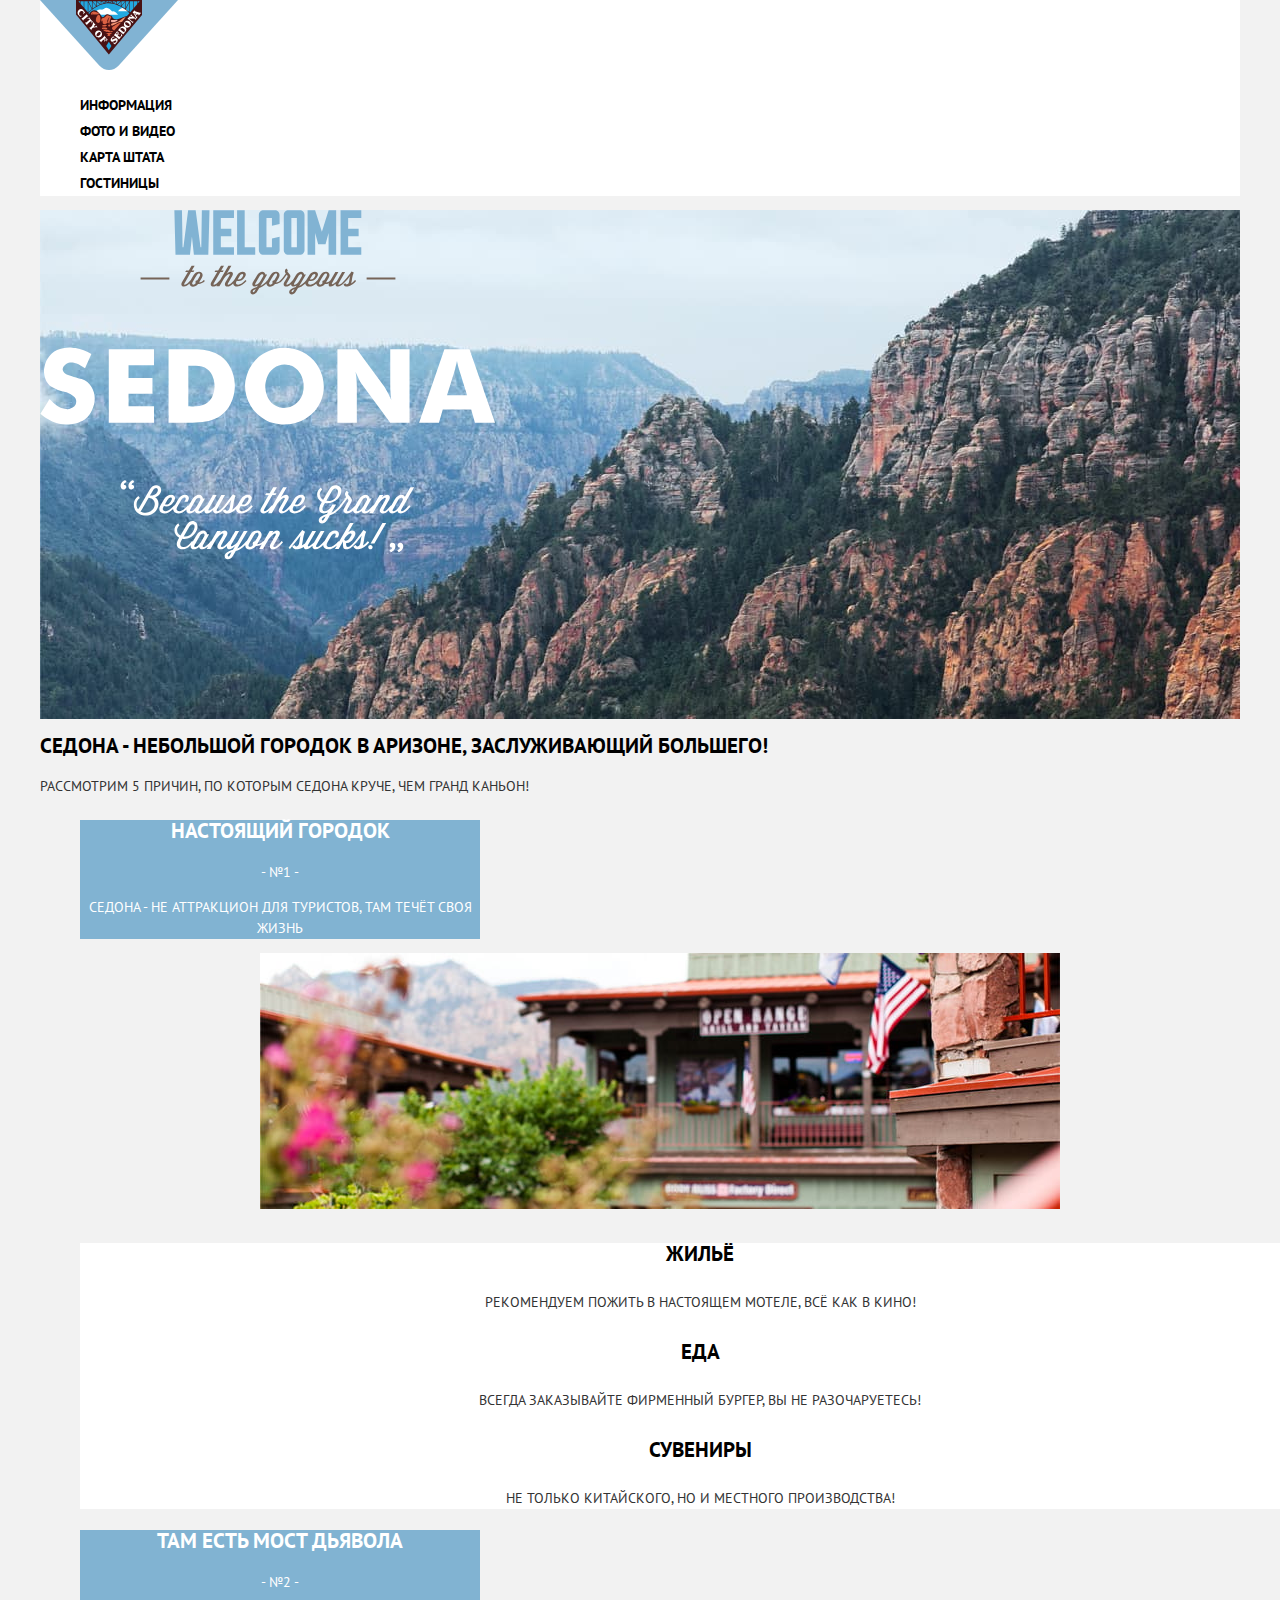
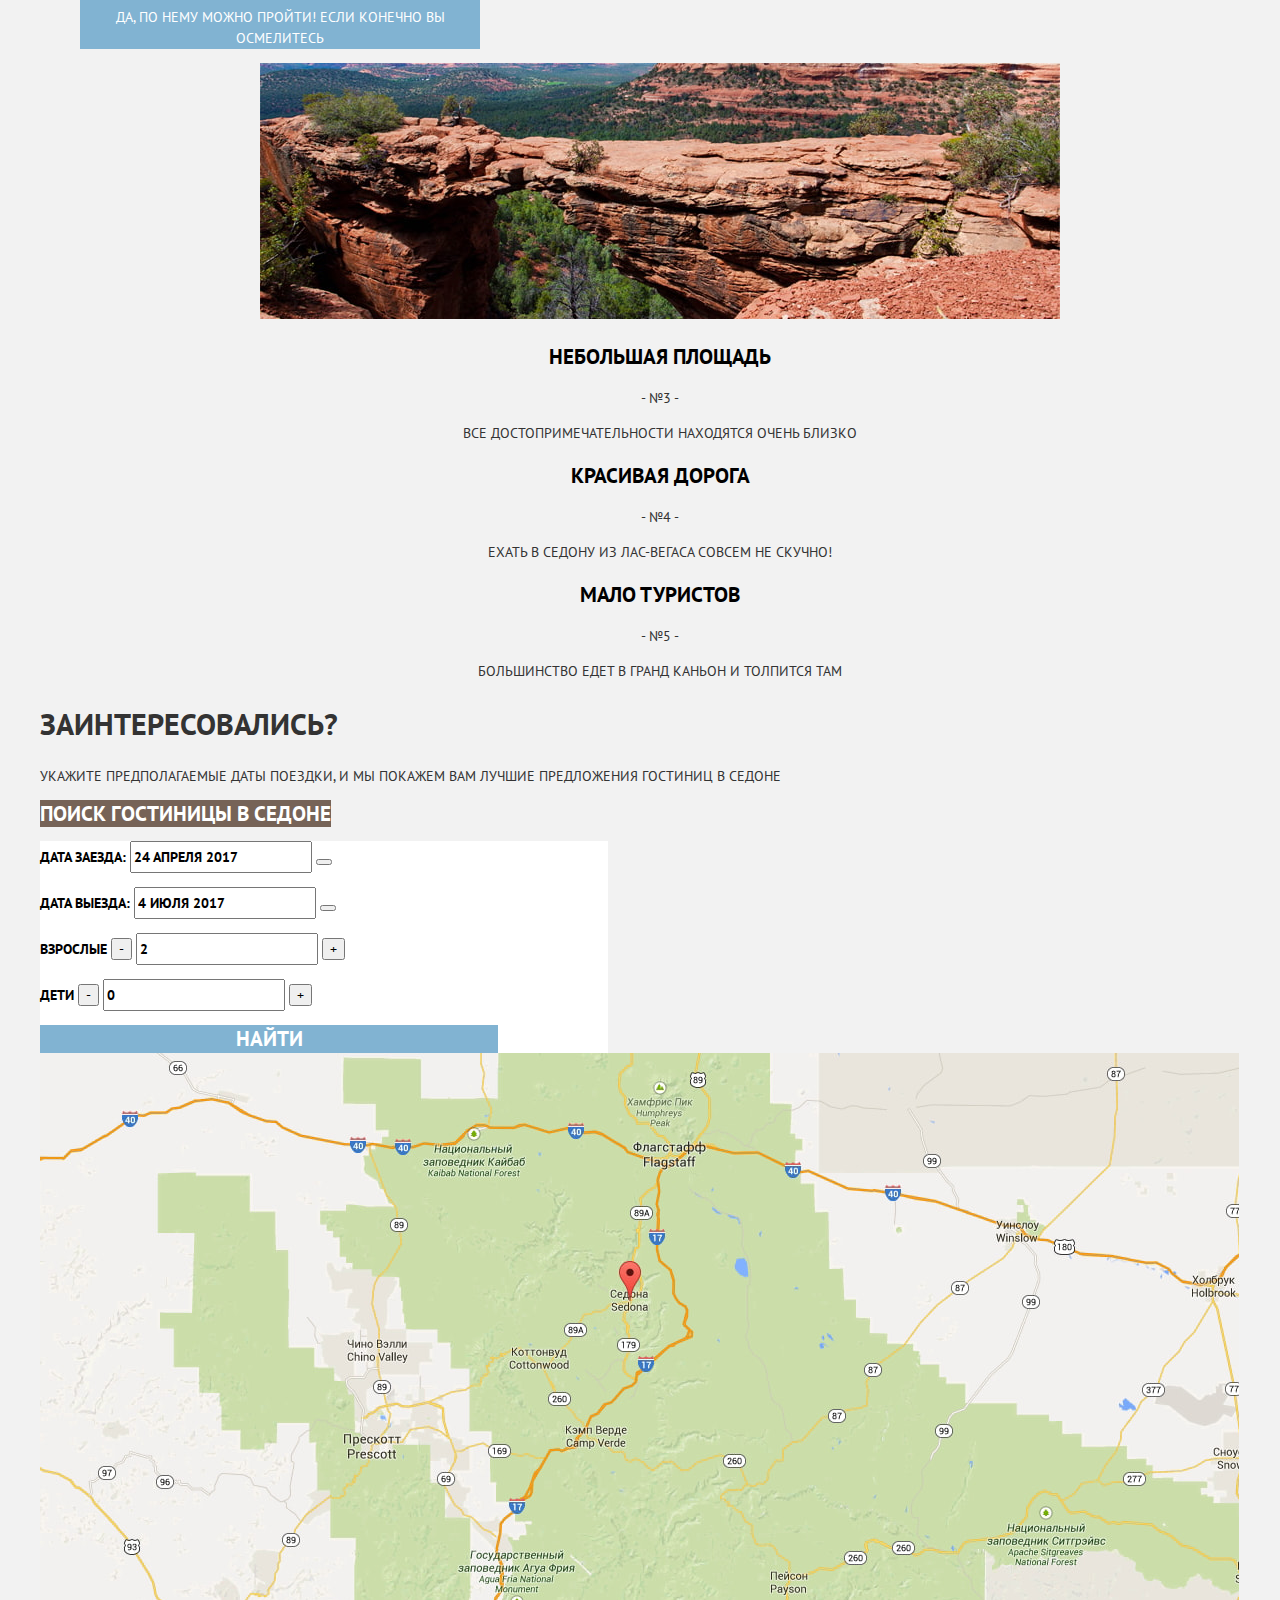
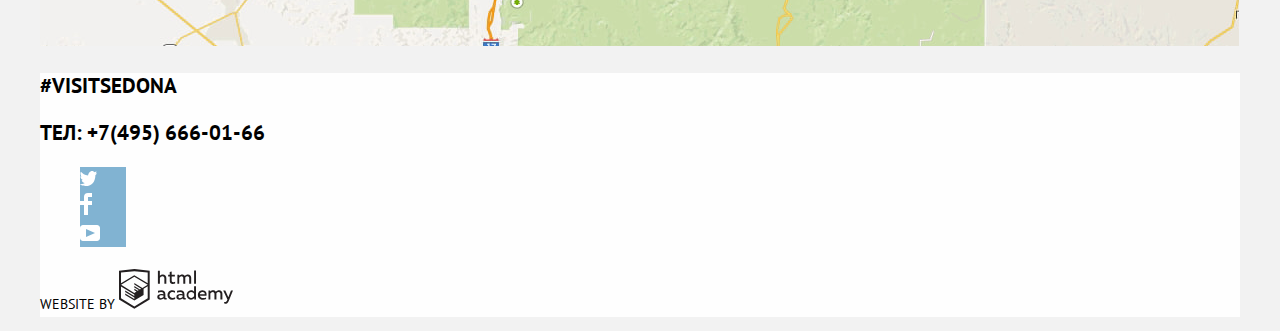
==== commit 3f362441: "еще изменеия" ====
--- a/index.html
+++ b/index.html
@@ -28,11 +28,11 @@
     </section>
     <h1 class="main-item">Седона - небольшой городок в Аризоне, заслуживающий большего!</h1>
     <section class="advantages">
-      <h2 class="advantages-h2">Рассмотрим 5 причин, по которым Седона круче, чем Гранд Каньон!</h2>
+      <h2 class="advantages-main-title">Рассмотрим 5 причин, по которым Седона круче, чем Гранд Каньон!</h2>
       <ol class="advantages-list">
         <li class="advantages-item">
           <div class="blue-block">
-            <h3 class="advantages-h3  blue-block-h3">Настоящий городок</h3>
+            <h3 class="advantages-title  blue-block-title">Настоящий городок</h3>
             <span>- №1 -</span>
             <p>  Седона - не аттракцион для туристов, там течёт своя жизнь</p>
           </div>
@@ -40,15 +40,15 @@
           <div class="real-town">
             <ul class="real-town-list">
               <li class="real-town-item housing">
-                <h4 class="advantages-h4">Жильё</h4>
+                <h4 class="real-town-title">Жильё</h4>
                 <p>Рекомендуем пожить в настоящем мотеле, всё как в кино!</p>
               </li>
               <li class="real-town-item food">
-                <h4 class="advantages-h4">Еда</h4>
+                <h4 class="real-town-title">Еда</h4>
                 <p>Всегда заказывайте фирменный бургер, вы не разочаруетесь!</p>
               </li>
               <li class="real-town-item souvenirs">
-                <h4 class="advantages-h4">Сувениры</h4>
+                <h4 class="real-town-title">Сувениры</h4>
                 <p>Не только китайского, но и местного производства!</p>
               </li>
             </ul>
@@ -56,24 +56,24 @@
         </li>
         <li class="advantages-item">
           <div class="blue-block">
-            <h3 class="advantages-h3 blue-block-h3">Там есть мост дьявола</h3>
+            <h3 class="advantages-title blue-block-title">Там есть мост дьявола</h3>
             <span>- №2 -</span>
             <p>  Да, по нему можно пройти! Если конечно вы осмелитесь</p>
           </div>
           <img src="img/image-bridge.jpg" alt="Скала Мост дьявола" width="800" height="256">
         </li>
         <li class="advantages-item">
-          <h3 class="advantages-h3">Небольшая площадь</h3>
+          <h3 class="advantages-title">Небольшая площадь</h3>
           <span>- №3 -</span>
           <p>  Все достопримечательности находятся очень близко</p>
         </li>
         <li class="advantages-item">
-          <h3 class="advantages-h3">Красивая дорога</h3>
+          <h3 class="advantages-title">Красивая дорога</h3>
           <span>- №4 -</span>
           <p>  Ехать в Седону из Лас-Вегаса совсем не скучно!</p>
         </li>
         <li class="advantages-item">
-          <h3 class="advantages-h3">Мало туристов</h3>
+          <h3 class="advantages-title">Мало туристов</h3>
           <span>- №5 -</span>
           <p>  Большинство едет в Гранд Каньон и толпится там  </p>
         </li>
@@ -83,18 +83,18 @@
       <h2 class="visually-hidden">Поиск гостиницы</h2>
       <p class="interested">Заинтересовались?</p>
       <p>Укажите предполагаемые даты поездки, и мы покажем вам лучшие предложения гостиниц в Седоне</p>
-      <button class="button-hotel-search"><a class="button-hotel-search-a" href="#">Поиск гостиницы в Седоне</a></button>
+      <a class="hotel-search-link" href="#">Поиск гостиницы в Седоне</a>
       <div class="hotel-search">
         <form action="https://echo.htmlacademy.ru" method="post">
           <p>
             <label for="arrival-date">Дата заезда:</label>
-            <input class="input-ikon" id="arrival-date" type="text" name="arrival-date" value="24 АПРЕЛЯ 2017 ">
-            <button class="button-ikon"></button>
+            <input class="input-iсon" id="arrival-date" type="text" name="arrival-date" value="24 АПРЕЛЯ 2017 ">
+            <button class="button-iсon"></button>
           </p>
           <p>
             <label for="departure-date">Дата выезда:</label>
-            <input class="input-ikon" id="departure-date" type="text" name="departure-date" value="4 ИЮЛЯ 2017">
-            <button class="button-ikon"></button>
+            <input class="input-iсon" id="departure-date" type="text" name="departure-date" value="4 ИЮЛЯ 2017">
+            <button class="button-iсon"></button>
           </p>
           <p>
             <label for="adults">Взрослые</label>
@@ -121,12 +121,29 @@
     <p>#visitsedona</p>
     <p>тел:<a href="tel:+74956660166"> +7(495) 666-01-66</a></p>
     <ul class="footer-list">
-      <li class="social "><a href="#"><span class="visually-hidden">Логотип Твиттер</span><svg width="17" height="17" viewBox="0 0 17 17" fill="none" xmlns="http://www.w3.org/2000/svg">
-        <path d="M10.95 1.14409C12.635 0.648089 13.934 1.41409 14.527 2.32309C15.2 2.09209 15.858 1.84209 16.538 1.61509C16.5249 2.30145 16.2117 2.94761 15.681 3.38309C16.366 3.55309 16.985 2.89209 16.985 2.89209C16.816 3.89209 15.979 4.68009 15.422 4.91609C15.191 11.6661 12.247 16.1331 5.34498 15.9981H4.89898C4.48898 15.9981 0.734977 15.5381 0.000976562 14.1111C2.27198 14.3071 3.89398 13.6891 4.69398 12.9341C3.73398 12.6341 2.01498 12.4571 1.71498 9.98409C2.06398 10.0901 2.27898 10.2121 2.90498 10.1031C1.70498 9.24709 0.373977 8.53009 0.447977 6.33009C0.732977 6.65809 1.51498 6.86609 1.78798 6.80209C1.08498 6.56109 -0.182023 3.44209 0.893977 1.85009C2.71198 3.70409 4.62898 5.45609 8.04598 5.62309C8.25398 3.33009 9.18298 1.79309 10.95 1.14409Z" fill="white"/>
+      <li class="social ">
+        <a href="#">
+          <span class="visually-hidden">Логотип Твиттер</span>
+          <svg width="17" height="17" viewBox="0 0 17 17" fill="none" xmlns="http://www.w3.org/2000/svg">
+            <path d="M10.95 1.14409C12.635 0.648089 13.934 1.41409 14.527 2.32309C15.2 2.09209 15.858 1.84209 16.538 1.61509C16.5249 2.30145 16.2117 2.94761 15.681 3.38309C16.366 3.55309 16.985 2.89209 16.985 2.89209C16.816 3.89209 15.979 4.68009 15.422 4.91609C15.191 11.6661 12.247 16.1331 5.34498 15.9981H4.89898C4.48898 15.9981 0.734977 15.5381 0.000976562 14.1111C2.27198 14.3071 3.89398 13.6891 4.69398 12.9341C3.73398 12.6341 2.01498 12.4571 1.71498 9.98409C2.06398 10.0901 2.27898 10.2121 2.90498 10.1031C1.70498 9.24709 0.373977 8.53009 0.447977 6.33009C0.732977 6.65809 1.51498 6.86609 1.78798 6.80209C1.08498 6.56109 -0.182023 3.44209 0.893977 1.85009C2.71198 3.70409 4.62898 5.45609 8.04598 5.62309C8.25398 3.33009 9.18298 1.79309 10.95 1.14409Z" />
         </svg>
-        </a></li>
-      <li class="social "><a href="#"><span class="visually-hidden">Логотип Фейсбук</span><svg xmlns="http://www.w3.org/2000/svg" width="12" height="22"><path fill="#FFF" d="M12 4V0H8a4 4 0 00-4 4v4H0v4h4v10h4V12h4V8H8V4h4z"/></svg></a></li>
-      <li class="social "><a href="#"><span class="visually-hidden">Логотип Ютуб</span><svg xmlns="http://www.w3.org/2000/svg" width="20" height="16"><path fill="#FFF" d="M17 0H3C1.35 0 0 1.35 0 3v10c0 1.65 1.35 3 3 3h14c1.65 0 3-1.35 3-3V3c0-1.65-1.35-3-3-3zM6.027 11.998V4.002L15.014 8l-8.987 3.998z"/></svg></a></li>
+        </a>
+      </li>
+      <li class="social ">
+        <a href="#">
+          <span class="visually-hidden">Логотип Фейсбук</span>
+          <svg xmlns="http://www.w3.org/2000/svg" width="12" height="22">
+            <path  d="M12 4V0H8a4 4 0 00-4 4v4H0v4h4v10h4V12h4V8H8V4h4z"/>
+          </svg>
+        </a>
+      </li>
+      <li class="social ">
+        <a href="#">
+          <span class="visually-hidden">Логотип Ютуб</span>
+          <svg xmlns="http://www.w3.org/2000/svg" width="20" height="16">
+            <path  d="M17 0H3C1.35 0 0 1.35 0 3v10c0 1.65 1.35 3 3 3h14c1.65 0 3-1.35 3-3V3c0-1.65-1.35-3-3-3zM6.027 11.998V4.002L15.014 8l-8.987 3.998z"/></svg>
+        </a>
+      </li>
     </ul>
     <p class="developer">website by <a href="https://htmlacademy.ru/intensive/htmlcss"><svg width="115" height="41" fill="none" xmlns="http://www.w3.org/2000/svg"><path fill-rule="evenodd" clip-rule="evenodd" d="M15.5197 1.05737h-.1688L0 2.71895V31.4945l15.3509 9.3437 15.3509-9.3437V2.71895L15.5197 1.05737zm61.4986 1.56448h-1.9307V15.7311h1.9307V2.62185zm-36.1564.01079v5.13579c.7512-.78203 1.7767-1.22483 2.8486-1.23.9718-.05935 1.9224.30652 2.6148 1.00636.6924.69983 1.0613 1.66765 1.0146 2.66201v5.5566H45.367v-5.2976c.0561-.51683-.0916-1.03521-.4104-1.44027-.3189-.40506-.7826-.66335-1.2883-.71763h-.3165c-1.0062.06189-1.9197.6216-2.4477 1.49974v5.95576h-2.0046V2.63264h1.9624zM77.0183 31.4837h-1.7408v-1.4242c-.7947 1.0758-2.0475 1.6943-3.3656 1.6616-2.4368-.1683-4.3294-2.2389-4.3294-4.7366 0-2.4978 1.8926-4.5683 4.3294-4.7366 1.2076-.0427 2.3699.4724 3.1652 1.4026v-5.33h1.9412v13.1632zm-29.9527-1.4242c.1974-.008.3927-.0443.5803-.1079v1.435c-.3977.1538-.8199.2306-1.245.2266-.7527.0637-1.4615-.3703-1.7619-1.079-.9354.7758-2.1088 1.1885-3.3129 1.1653-1.5931 0-3.0701-.8955-3.0701-2.7513 0-2.2982 2.1101-3.0103 3.9142-3.0103.77.0126 1.5368.1029 2.2894.2697v-.3236c0-1.079-.8018-1.9098-2.3105-1.9098-1.0906.0022-2.1687.2374-3.1652.6905v-1.8342c1.0839-.3795 2.2201-.5799 3.3656-.5934 2.4899 0 4.0198 1.2084 4.0198 3.9382v3.2368c-.0147.1547.0317.3089.1288.4285.097.1195.2368.1944.3881.2081h.1794v.0108zm-6.7945-1.2192c.0269.3887.205.7502.4944 1.0037.2895.2534.6662.3777 1.046.345h.116c.9544.0016 1.8698-.3868 2.5427-1.079v-1.5321a10.03858 10.03858 0 00-1.9097-.2266c-1.055 0-2.2788.3561-2.2788 1.489h-.0106zm15.7518-5.9019c-.8267-.4752-1.7633-.7138-2.7114-.6905h-.3693c-1.209.0394-2.3531.5687-3.1803 1.4713-.8272.9026-1.2696 2.1044-1.2298 3.3408v.4424c.1636 2.498 2.2729 4.3897 4.7161 4.2294 1.0037.0237 1.9995-.1866 2.9119-.615v-1.845c-.7832.4497-1.6656.6873-2.5638.6906-1.0764.0664-2.1-.4831-2.6578-1.4268-.5579-.9438-.5579-2.1261 0-3.0698.5578-.9438 1.5814-1.4933 2.6578-1.4268.8647-.0033 1.7103.2599 2.4266.7552v-1.8558zm10.1285 7.1211c.1974-.008.3927-.0443.5803-.1079v1.435c-.3977.1538-.8199.2306-1.245.2266-.7527.0637-1.4615-.3703-1.7619-1.079-.9354.7758-2.1088 1.1885-3.3129 1.1653-1.5931 0-3.0702-.8955-3.0702-2.7513 0-2.2982 2.1101-3.0103 3.9143-3.0103.7699.0126 1.5368.1029 2.2894.2697v-.3236c0-1.079-.8018-1.9098-2.3105-1.9098-1.0906.0022-2.1687.2374-3.1652.6905v-1.8342c1.0839-.3795 2.22-.5799 3.3656-.5934 2.4899 0 4.0197 1.2084 4.0197 3.9382v3.2368c-.0146.1547.0318.3089.1288.4285.0971.1195.2369.1944.3882.2081h.1794v.0108zm-6.2964-.2114c-.2918-.2538-.4713-.617-.4981-1.0078h.0211c0-1.1329 1.1605-1.489 2.2789-1.489.6421.0142 1.2814.0901 1.9096.2266V29.11c-.6728.6922-1.5883 1.0806-2.5426 1.079h-.1161c-.3815.0357-.7609-.0871-1.0528-.3409zm9.4721-2.9176c0-1.6446 1.3037-2.9779 2.9119-2.9779l.0211.054c1.2141 0 2.3141.7316 2.8064 1.8666v2.1579c-.4809 1.156-1.5992 1.8985-2.8275 1.8773-1.6082 0-2.9119-1.3332-2.9119-2.9779zm14.0215-4.6826c3.4922 0 4.7055 2.8916 4.1358 5.4918H80.922c.2216 1.6185 1.7619 2.2766 3.3656 2.2766.9633.0033 1.9151-.2142 2.7853-.6366v1.7264c-.9993.436-2.079.6458-3.1651.615-2.6693 0-5.0115-1.5321-5.0115-4.769-.0601-1.2019.3519-2.3785 1.1445-3.268.7926-.8896 1.9-1.4183 3.0757-1.4686h.2321v.0324zm-2.4793 3.9274c.1011-1.3516 1.2523-2.3649 2.5743-2.2658h.0422c.6206-.0564 1.2338.1705 1.6754.62s.6663 1.0756.614 1.7105h-4.9059v-.0647zm8.6197 5.2868v-8.966h1.7408v1.0789c.7479-.8553 1.8112-1.3521 2.933-1.3703 1.1323-.0719 2.2084.5116 2.7854 1.5106.7925-.8818 1.8995-1.3992 3.0698-1.435.934-.0476 1.841.3208 2.489 1.0098.647.6891.971 1.6312.887 2.5831v5.6105h-2.004v-5.5566c.047-.4537-.084-.908-.366-1.2624-.281-.3543-.688-.5795-1.1323-.6257h-.2743c-.8662.0551-1.6649.497-2.1839 1.2084v6.2363h-2.0046v-5.5566c.0439-.4571-.0932-.9132-.3808-1.266-.2875-.3529-.7014-.5731-1.149-.6114h-.211c-.9415.0847-1.7966.5952-2.3317 1.3919v6.0745h-1.8252l-.0422-.054zm24.488-8.9876h-2.005l-2.648 6.7973-3.018-6.7865h-2.11l4.221 9.0631-.18.4532c-.517 1.3595-1.234 2.05-2.184 2.05-.303.0032-.606-.0404-.897-.1295v1.694c.38.0964.77.1471 1.161.151 1.329 0 2.585-.7445 3.534-3.0858l4.126-10.2068zM52.689 6.78658V3.54974l-1.9624.46395v2.71895H49.144v1.75868h1.6459v4.49918c-.0668.8265.2345 1.6396.8201 2.2133.5855.5737 1.3928.8467 2.1973.743.7923.0067 1.5802-.1209 2.3317-.3776v-1.7263c-.5663.2352-1.1718.3561-1.783.3561-1.1395 0-1.667-.3885-1.667-1.5753V8.5129h3.1651V6.78658H52.689zm5.6972 8.96602V6.75421h1.7514v1.07895c.7435-.85661 1.8027-1.35716 2.9225-1.38105 1.1023-.07112 2.1545.47931 2.7431 1.435.7926-.88177 1.8996-1.39917 3.0702-1.435.9404-.03749 1.8499.34648 2.4906 1.05142.6406.70493.9486 1.66065.8433 2.61697v5.6213h-2.0045v-5.5565c.0471-.45379-.0844-.90809-.3655-1.26243-.2812-.35434-.6888-.57953-1.1327-.62576h-.2427c-.8662.05517-1.6649.49709-2.1839 1.20842v6.23627h-2.0046v-5.5565c.0472-.45379-.0843-.90809-.3655-1.26243-.2811-.35434-.6888-.57953-1.1327-.62576h-.2426c-.9415.0847-1.7966.59518-2.3317 1.39184v6.07445h-1.8147v-.0108zm-29.689 14.5507l.0106-.0065-.0106.0216v-.0151zm0-11.9828v11.9828l-13.3463 8.1288-13.34631-8.1137V18.5147l13.28301 8.0921v1.4243l-9.10503-5.5027v1.4134l9.15783 5.6214v1.4997l-9.14728-5.5674v1.4566l9.15778 5.6213 9.2317-5.6537v-6.1068l4.1146-2.4924zm.0106-1.5429l-3.6716 2.1579-1.688 1.079-8.0395-4.9308v1.4134l6.8473 4.2295-.1477.0971-1.0551.5826-5.6656-3.4526v1.4458l4.4734 2.7189-1.055.7229-3.3762-2.05v1.4134l2.2156 1.3379-2.2472 1.3595L2.11009 16.864 15.3087 8.72869l13.3991 8.04891zM15.2876 7.27211l13.4202 8.08129V4.56395l-13.3463-1.435-13.34636 1.435V15.3534L15.2876 7.27211z" fill="#231F20"/></svg></a></p>
 
--- a/css/style.css
+++ b/css/style.css
@@ -15,7 +15,7 @@
   --basic-gray: #EEEEEE;
   --basic-light-gray: #FFFFFF;
   --basic-extra-gray: #F2F2F2;
-  --canyon: #ffa64d;
+  --canyon:  #A6D2F0;
 }
 
 /* Global */
@@ -24,7 +24,7 @@
   min-width: 1200px;
   margin: 0 40px;
   padding: 0;
-  font-family: "PT Sans", "Arial", sans-serif;
+  font-family: "PT Sans", Arial, sans-serif;
   font-size: 14px;
   line-height: 21px;
   font-weight: normal;
@@ -95,7 +95,10 @@
  .slogan {
   width: 1200px;
   height: 509px;
-  background: url("../img/background-photo.jpg") no-repeat top var(--canyon);
+  background-image: url("../img/background-photo.jpg");
+  background-repeat: no-repeat;
+  background-position: top;
+  background-color: var(--canyon);
  }
 
 .main-item {
@@ -105,14 +108,14 @@
   color: var(--basic-black);
 }
 
-.advantages-h2 {
+.advantages-main-title {
   font-size: 14px;
   line-height: 26px;
   font-weight: normal;
 }
 
-.advantages-h3,
-.advantages-h4 {
+.advantages-title,
+.real-town-title {
   font-size: 21px;
   color: var(--basic-black)
 }
@@ -132,16 +135,13 @@
   background-color: var( --sky-blue);
 }
 
-.blue-block-h3 {
+.blue-block-title {
   color: var(--basic-white);
 }
 
 .real-town {
   width: 1200px;
   background-color: var( --basic-white);
-  background: url("../img/icon-1.svg") no-repeat left,
-              url("../img/icon-3.svg") no-repeat center,
-              url("../img/icon-2.svg") no-repeat right;
 }
 
 /* Hotel Search */
@@ -152,27 +152,24 @@
   line-height: 24px;
 }
 
-.button-hotel-search {
+.hotel-search-link {
   width: 568px;
+  border: none;
+  font-size: 21px;
+  line-height: 26px;
+  font-weight: bold;
   background: var(--light-bronze);
-  border: none;
-}
-
-.button-hotel-search-a {
-  font-size: 21px;
-  line-height: 26px;
-  font-weight: bold;
   color: var(--basic-white);
   text-transform: uppercase;
 }
 
-.button-hotel-search:hover,
-.button-hotel-search:focus {
+.hotel-search-link:hover,
+.hotel-search-link:focus {
   background-color: var(--bronze);
 }
 
-.button-hotel-search:active,
-.button-hotel-search-a:active {
+
+.hotel-search-link:active {
   background-color: var(--dark-bronze);
   color: var(--transparent-text);
 }
@@ -192,7 +189,9 @@
 .button-ikon {
   width: 21px;
   height: 23px;
-  background: url("../img/calendar.svg") no-repeat center;
+  background-image: url("../img/calendar.svg");
+  background-repeat: no-repeat;
+  background-position: center;
   border: none;
 }
 
@@ -260,7 +259,11 @@
   background-color: var(--extra-blue);
 }
 
-.social svg:active path {
+.social svg {
+  fill: var(--basic-white)
+}
+
+.social:active svg {
   fill: var(--transparent-text);
 }
 
@@ -276,7 +279,10 @@
 
 .forms {
   width: 1200px;
-  background: url("../img/background-hotel.jpg") no-repeat top var(--canyon);
+  background-image: url("../img/background-hotel.jpg");
+  background-repeat: no-repeat;
+  background-position: top;
+  background-color: var(--canyon);
 }
 
 .present-hotels {
@@ -288,19 +294,19 @@
 }
 
 .found,
-.result-of-found-a {
-  font-size: 21px;
-  line-height: 26px;
-  font-weight: bold;
-  color: var(--basic-black);
-}
-
-.result-of-found-a:hover,
-.result-of-found-a:focus {
+.result-of-found-link {
+  font-size: 21px;
+  line-height: 26px;
+  font-weight: bold;
+  color: var(--basic-black);
+}
+
+.result-of-found-link:hover,
+.result-of-found-link:focus {
   color: var(--sky-blue);
 }
 
-.result-of-found-a:active{
+.result-of-found-link:active{
   color: var(--basic-black);
   opacity: 0.3;
 }
@@ -314,27 +320,24 @@
   list-style: none;
 }
 
-.detailed-a,
-.book-a {
+.detailed,
+.book {
+  width: 110px;
   font-size: 14px;
   line-height: 21px;
   font-weight: bold;
+  background-color: var(--sky-blue);
   color: var(--basic-white);
   text-transform: uppercase;
 }
 
-.detailed {
-  width: 110px;
-  background-color: var(--sky-blue);
-}
 
 .detailed:hover,
 .detailed:focus {
   background-color: var(--blue);
 }
 
-.detailed:active,
-.detailed-a:active {
+.detailed:active {
   background-color: var(--extra-blue);
   color: var(--transparent-text);
 }
@@ -348,9 +351,7 @@
 .book:focus {
   background-color: var(--bronze);
 }
-
-.book:active,
-.book-a:active {
+link.book:active {
   background-color: var(--dark-bronze);
   color: var(--transparent-text);
 }
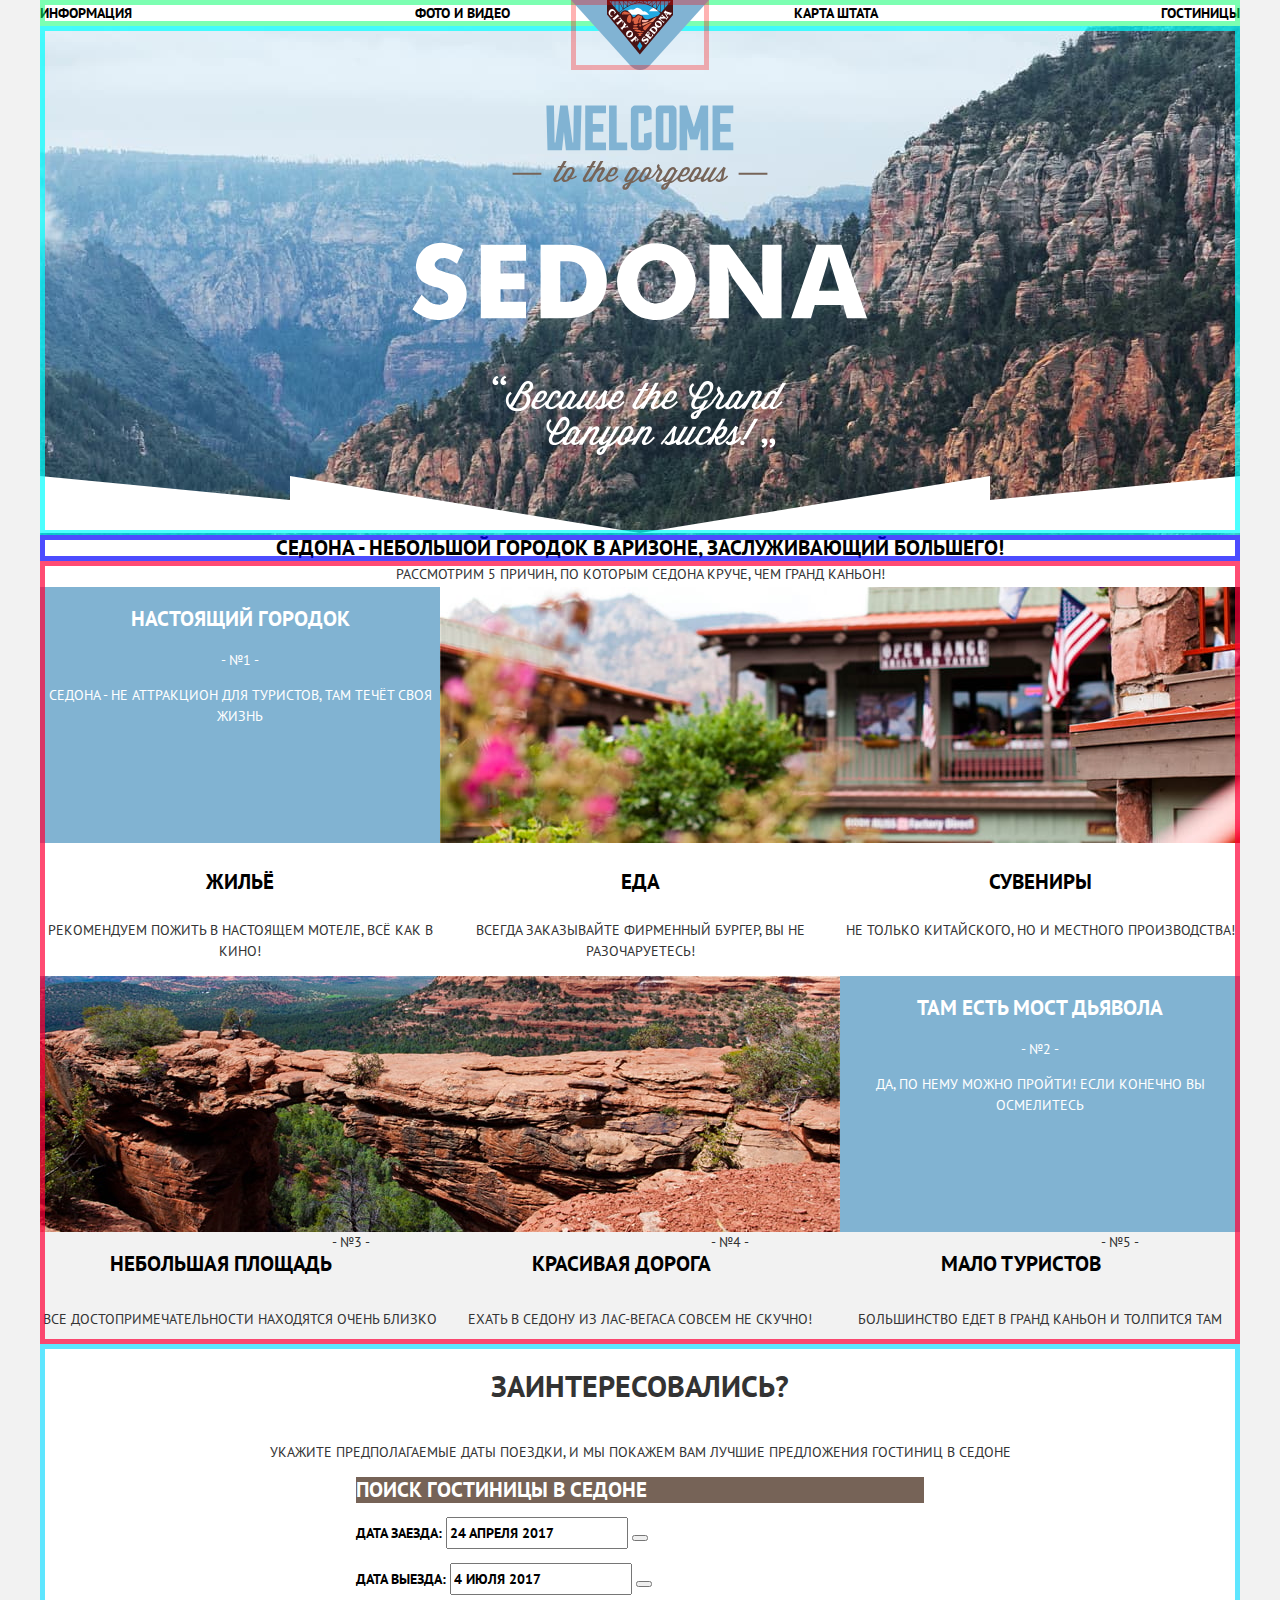
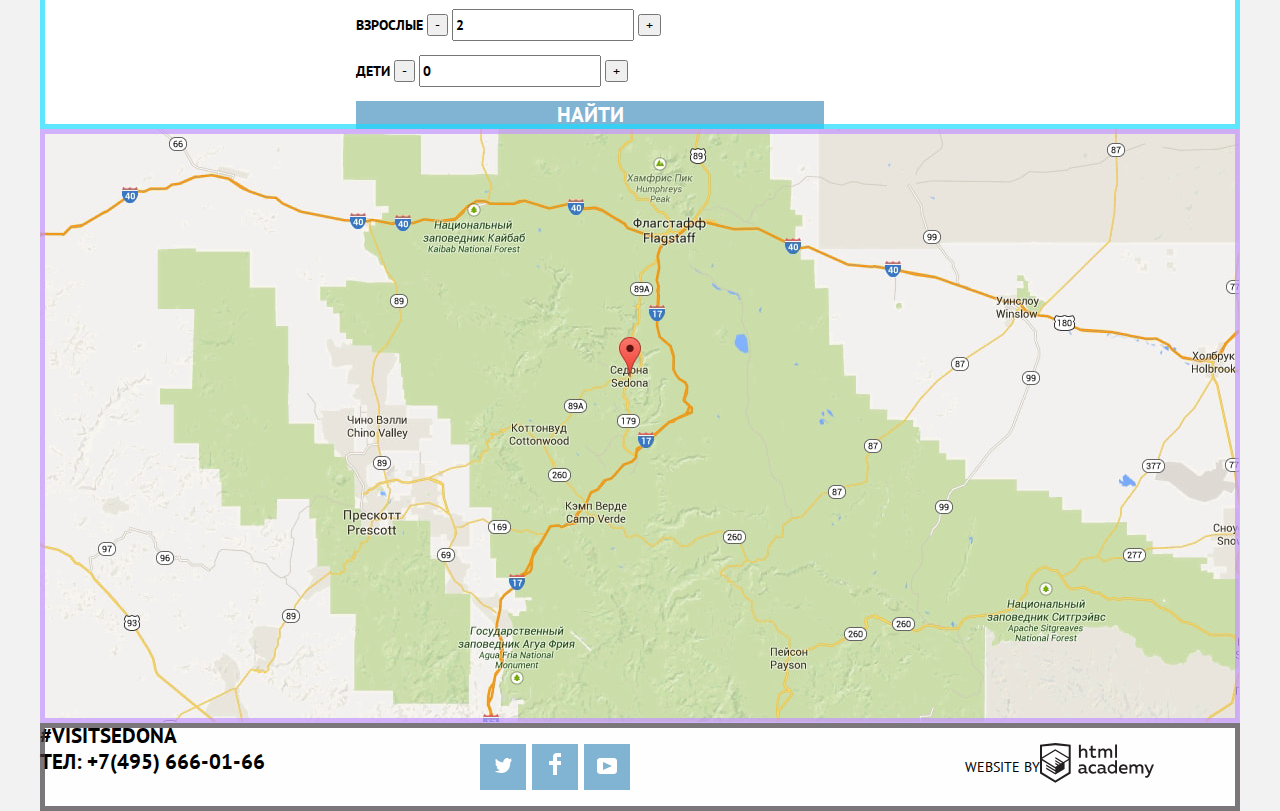
==== commit b4059a75: "Начинаем строить сетку" ====
--- a/index.html
+++ b/index.html
@@ -1,5 +1,5 @@
 <!DOCTYPE html>
-<html lang="ru">
+<html class="page" lang="ru">
   <head>
     <meta charset="utf-8">
     <title>HTML Academy: Седона</title>
@@ -7,21 +7,25 @@
     <link rel="stylesheet" href="css/normalize.css">
     <link rel="stylesheet" href="css/style.css">
   </head>
-  <body>
-  <header>
+  <body class="page-body">
+  <header class="main-header">
     <nav class="main-navigation">
-      <a href="#">
+      <a class="main-header-logo" href="#">
         <img src="img/logo.svg" alt="Логотип туристического сайта города Sedona" width="138" height="70">
       </a>
-      <ul class="site-navigation">
-        <li><a href="#">Информация</a></li>
-        <li><a href="#">Фото и видео</a></li>
-        <li><a href="#">Карта штата</a></li>
-        <li><a href="hotels.html">Гостиницы</a></li>
-      </ul>
+      <div class="main-navigation-wrapper">
+        <div class="container">
+          <ul class="site-navigation">
+            <li><a href="#">Информация</a></li>
+            <li><a href="#">Фото и видео</a></li>
+            <li><a href="#">Карта штата</a></li>
+            <li><a href="hotels.html">Гостиницы</a></li>
+          </ul>
+        </div>
+      </div>
     </nav>
   </header>
-  <main>
+  <main class="container main-content">
     <section class="slogan">
       <h2 class="visually-hidden">Добро пожаловать в великолепную Седону!</h2>
       <img src="img/intro-welcome.svg" alt="Слоган сайта - добро пожаловать в великолепную Седону" width="456" height="350">
@@ -30,7 +34,7 @@
     <section class="advantages">
       <h2 class="advantages-main-title">Рассмотрим 5 причин, по которым Седона круче, чем Гранд Каньон!</h2>
       <ol class="advantages-list">
-        <li class="advantages-item">
+        <li class="advantages-item first-item">
           <div class="blue-block">
             <h3 class="advantages-title  blue-block-title">Настоящий городок</h3>
             <span>- №1 -</span>
@@ -54,32 +58,32 @@
             </ul>
           </div>
         </li>
-        <li class="advantages-item">
+        <li class="advantages-item second-item">
           <div class="blue-block">
             <h3 class="advantages-title blue-block-title">Там есть мост дьявола</h3>
             <span>- №2 -</span>
             <p>  Да, по нему можно пройти! Если конечно вы осмелитесь</p>
           </div>
-          <img src="img/image-bridge.jpg" alt="Скала Мост дьявола" width="800" height="256">
+          <img class="bridge" src="img/image-bridge.jpg" alt="Скала Мост дьявола" width="800" height="256">
         </li>
-        <li class="advantages-item">
+        <li class="advantages-item without-img">
           <h3 class="advantages-title">Небольшая площадь</h3>
           <span>- №3 -</span>
           <p>  Все достопримечательности находятся очень близко</p>
         </li>
-        <li class="advantages-item">
+        <li class="advantages-item without-img">
           <h3 class="advantages-title">Красивая дорога</h3>
           <span>- №4 -</span>
           <p>  Ехать в Седону из Лас-Вегаса совсем не скучно!</p>
         </li>
-        <li class="advantages-item">
+        <li class="advantages-item without-img">
           <h3 class="advantages-title">Мало туристов</h3>
           <span>- №5 -</span>
           <p>  Большинство едет в Гранд Каньон и толпится там  </p>
         </li>
       </ol>
     </section>
-    <section>
+    <section class="searcher">
       <h2 class="visually-hidden">Поиск гостиницы</h2>
       <p class="interested">Заинтересовались?</p>
       <p>Укажите предполагаемые даты поездки, и мы покажем вам лучшие предложения гостиниц в Седоне</p>
@@ -112,14 +116,16 @@
         </form>
       </div>
     </section>
-    <section>
+    <section class="map">
       <h2 class="visually-hidden">Карта</h2>
       <img src="img/map.jpg" alt="Карта окрестностей Седоны" width="1199" height="594">
     </section>
   </main>
-  <footer class="main-footer">
-    <p>#visitsedona</p>
-    <p>тел:<a href="tel:+74956660166"> +7(495) 666-01-66</a></p>
+  <footer class="main-footer container">
+    <div class="footer-contacts">
+      <p>#visitsedona</p>
+      <p>тел:<a href="tel:+74956660166"> +7(495) 666-01-66</a></p>
+    </div>
     <ul class="footer-list">
       <li class="social ">
         <a href="#">
--- a/css/style.css
+++ b/css/style.css
@@ -57,17 +57,67 @@
   overflow: hidden;
 }
 
+/* Grid */
+
+.page {
+  height: 100%;
+}
+
+.page-body {
+  min-height: 100%;
+  display: grid;
+  grid-template-rows: min-content 1fr min-content;
+  align-content: start;
+}
+
+/* Main header */
+
+.main-header {
+  outline: 5px solid rgba(0, 255, 0, 0.3);
+  outline-offset: -5px;
+}
+
+/* Logo */
+
+.main-header-logo {
+  position: absolute;
+  align-self: center;
+  width: 138px;
+  height: 70px;
+  outline: 5px solid rgba(255, 0, 0, 0.3);
+  outline-offset: -5px;
+}
 
 /* Navigation */
 
 .main-navigation {
-  line-height: 26px;
-  font-weight: bold;
-  background-color: var(--basic-white);
+  display: flex;
+  flex-direction: column;
+  justify-content: space-between;
+
+  line-height: 26px;
+  font-weight: bold;
+  background-color: var(--basic-white);
+}
+
+.main-navigation-wrapper {
+  width: 100%;
+}
+
+.container {
+  width: 1200px;
+  margin: 0 auto;
 }
 
 .site-navigation {
+  display: flex;
+  justify-content: space-between;
+  width: 1200px;
+  margin: 0;
+  padding: 0;
   list-style: none;
+  outline: 5px solid rgba(0, 255, 255, 0.3);
+  outline-offset: -5px;
 }
 
 .site-navigation a {
@@ -88,30 +138,59 @@
   color: var(--light-bronze);
 }
 
+
 /* Main */
 
+.main-content {
+  /* display: flex; */
+  /* flex-direction: column; */
+}
+
 /* Advantages */
 
- .slogan {
+.slogan {
+  outline: 5px solid rgba(0, 255, 255, 0.7);
+  outline-offset: -5px;
+
+  display: flex;
+  justify-content: center;
   width: 1200px;
   height: 509px;
-  background-image: url("../img/background-photo.jpg");
+  background-color: var(--canyon);
+  background-image: url("../img/intro-mask.svg"), url("../img/background-photo.jpg");
   background-repeat: no-repeat;
-  background-position: top;
-  background-color: var(--canyon);
+  background-position: bottom, top;
  }
 
 .main-item {
+  outline: 5px solid rgba(0, 0, 255, 0.7);
+  outline-offset: -5px;
+
+  display: flex;
+  justify-content: center;
+  align-items: center;
+  margin: 0;
   font-size: 21px;
   line-height: 26px;
   font-weight: bold;
   color: var(--basic-black);
+  background-color: var(--basic-white);
+}
+
+.advantages {
+  outline: 5px solid rgba(255, 0, 55, 0.7);
+  outline-offset: -5px;
+
 }
 
 .advantages-main-title {
+  display: flex;
+  justify-content: center;
+  margin: 0;
   font-size: 14px;
   line-height: 26px;
   font-weight: normal;
+  background-color: var(--basic-white);
 }
 
 .advantages-title,
@@ -122,11 +201,28 @@
 
 .advantages-list,
 .real-town-list {
+  margin: 0;
+  padding: 0;
   list-style: none;
 }
 
+.advantages-list {
+  display: flex;
+  justify-content: center;
+  flex-wrap: wrap;
+  text-align: center;
+}
+
 .advantages-item {
+  display: flex;
+  justify-content: center;
+  flex-wrap: wrap;
   text-align: center;
+}
+
+.real-town-list {
+  display: grid;
+  grid-template-columns: 1fr 1fr 1fr;
 }
 
 .blue-block {
@@ -144,7 +240,25 @@
   background-color: var( --basic-white);
 }
 
+.bridge{
+  order: -1;
+}
+
+.without-img {
+  width: 400px;
+}
 /* Hotel Search */
+
+.searcher {
+  outline: 5px solid rgba(25, 220, 255, 0.7);
+  outline-offset: -5px;
+
+  display:flex;
+  flex-direction: column;
+  justify-content: center;
+  align-items: center;
+  background-color: var(--basic-white);
+}
 
 .interested {
   font-weight: bold;
@@ -186,7 +300,7 @@
   color: var(--basic-black);
 }
 
-.button-ikon {
+.button-icon {
   width: 21px;
   height: 23px;
   background-image: url("../img/calendar.svg");
@@ -195,12 +309,12 @@
   border: none;
 }
 
-.input-ikon {
+.input-icon {
   width: 346px;
 }
 
 .find {
-  width: 458px;
+  width: 468px;
   background: var(--sky-blue);
   color: var(--basic-white);
   font-size: 21px;
@@ -220,15 +334,43 @@
   color: var(--transparent-text)
 }
 
+.map {
+  outline: 5px solid rgba(195, 150, 255, 0.7);
+  outline-offset: -5px;
+
+
+  height: 594px;
+}
+
 /* Main footer */
 
 .main-footer {
+  outline: 5px solid rgba(65, 60, 65, 0.7);
+  outline-offset: -5px;
+
+
+  display: grid;
+  grid-template-columns: 1fr 1fr 1fr;
   width: 1200px;
+  font-size: 21px;
+  line-height: 26px;
+  font-weight: bold;
   background-color: var(--transparent-white);
-  font-size: 21px;
-  line-height: 26px;
-  font-weight: bold;
-  color: var(--basic-black);
+  color: var(--basic-black);
+ }
+
+.footer-contacts{
+  /* display: flex; */
+  /* flex-direction: column; */
+  /* justify-content: center; */
+  /* align-items: flex-start; */
+  margin: 0;
+  width: 400px;
+  justify-self: start;
+}
+
+.footer-contacts p {
+  margin: 0;
 }
 
 .main-footer a {
@@ -236,17 +378,26 @@
 }
 
 .footer-list {
+  width: 400px;
+  justify-self: center;
+  align-content: center;
+  display: flex;
   list-style: none;
 }
 
 .developer {
   font-size: 14px;
   line-height: 26px;
-  font-weight: normal            ;
+  font-weight: normal;            ;
 }
 
 .social {
+  display: flex;
+  justify-content: center;
+  align-items: center;
+  margin-right: 6px;
   width: 46px;
+  height: 46px;
   background-color: var(--sky-blue);
 }
 
@@ -265,6 +416,13 @@
 
 .social:active svg {
   fill: var(--transparent-text);
+}
+
+.developer {
+  display: flex;
+  justify-content: center;
+  align-items: center;
+
 }
 
 .developer svg:hover path {
@@ -320,8 +478,8 @@
   list-style: none;
 }
 
-.detailed,
-.book {
+.hotel-detailed,
+.hotel-booking {
   width: 110px;
   font-size: 14px;
   line-height: 21px;
@@ -332,30 +490,30 @@
 }
 
 
-.detailed:hover,
-.detailed:focus {
+.hotel-detailed:hover,
+.hotel-detailed:focus {
   background-color: var(--blue);
 }
 
-.detailed:active {
+.hotel-detailed:active {
   background-color: var(--extra-blue);
   color: var(--transparent-text);
 }
 
-.book {
+.hotel-booking {
   width: 142px;
   background-color: var(--light-bronze);
 }
 
-.book:hover,
-.book:focus {
+.hotel-booking:hover,
+.hotel-booking:focus {
   background-color: var(--bronze);
 }
-link.book:active {
+.hotel-booking:active {
   background-color: var(--dark-bronze);
   color: var(--transparent-text);
 }
 
-.hotels-footer {
-  background-color: var(--transparent-white);
-}
+.hotel-footer {
+  background-color: var(--basic-white);
+}
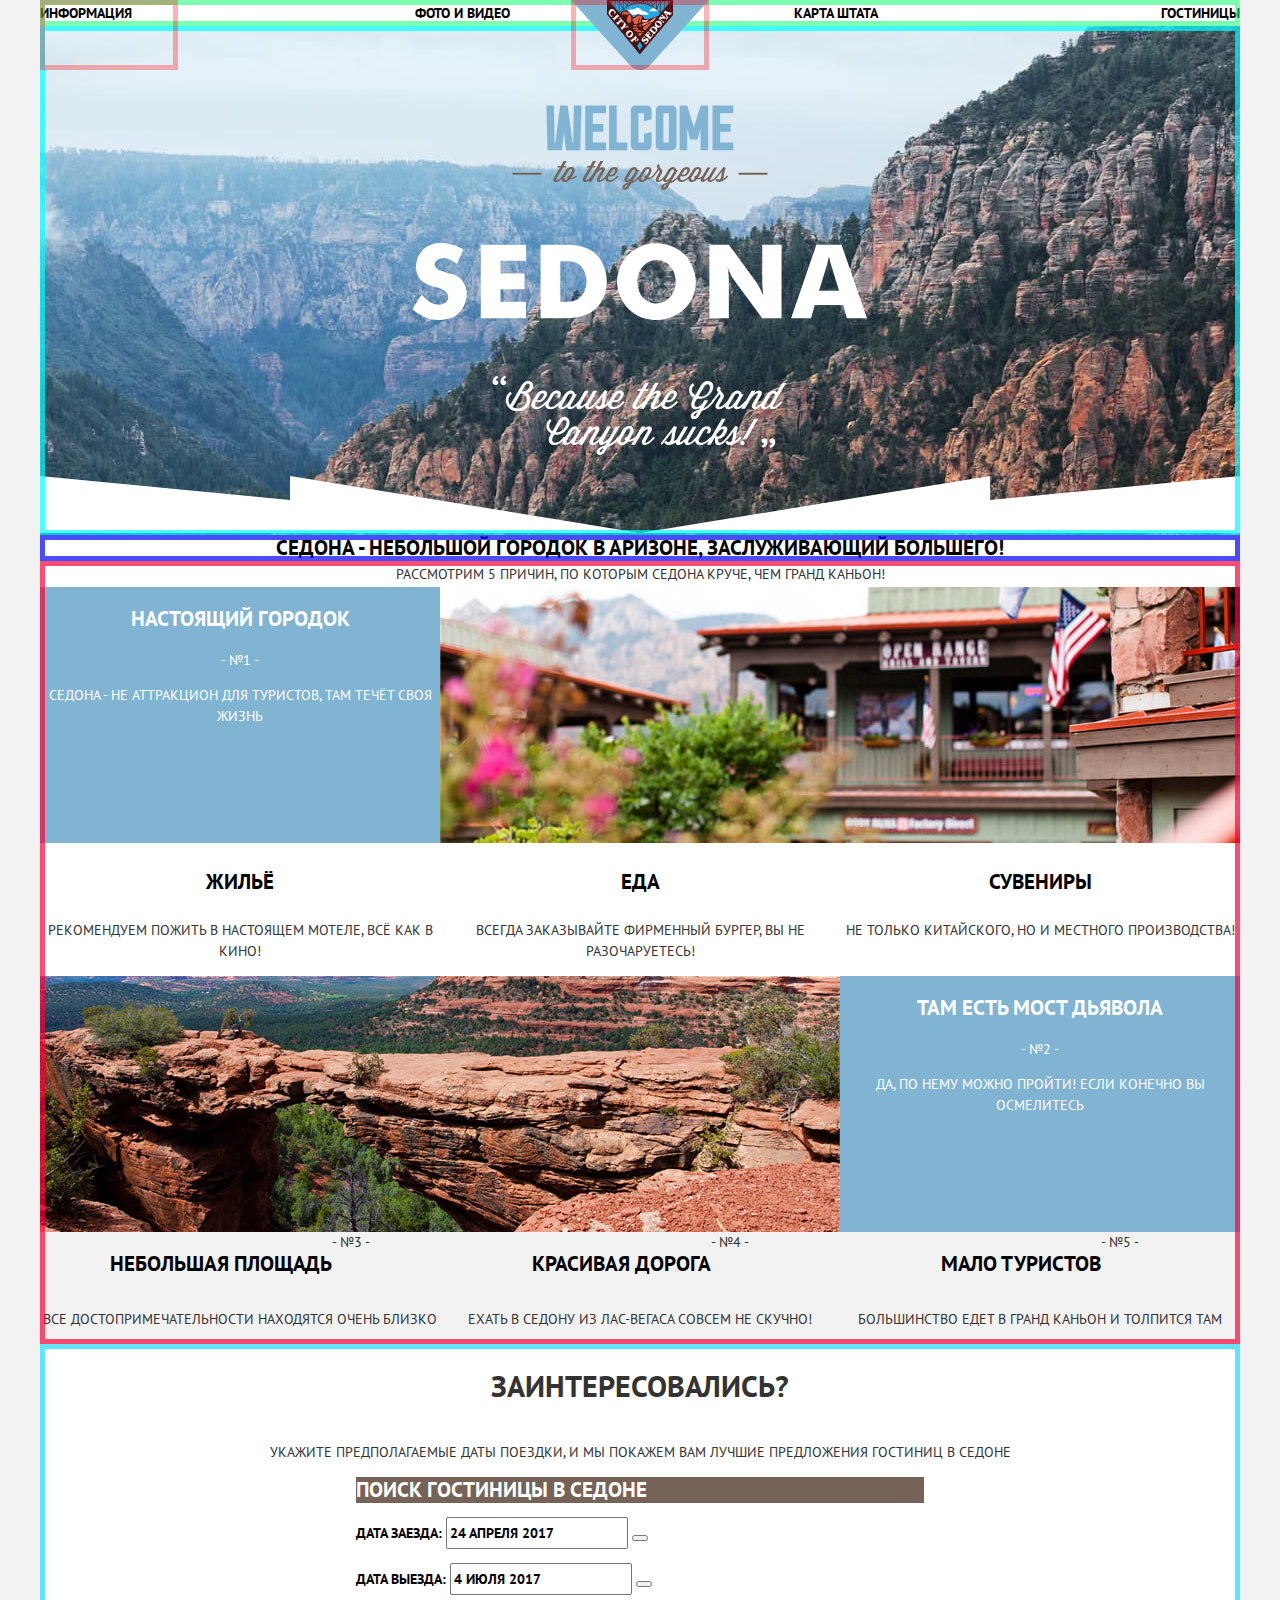
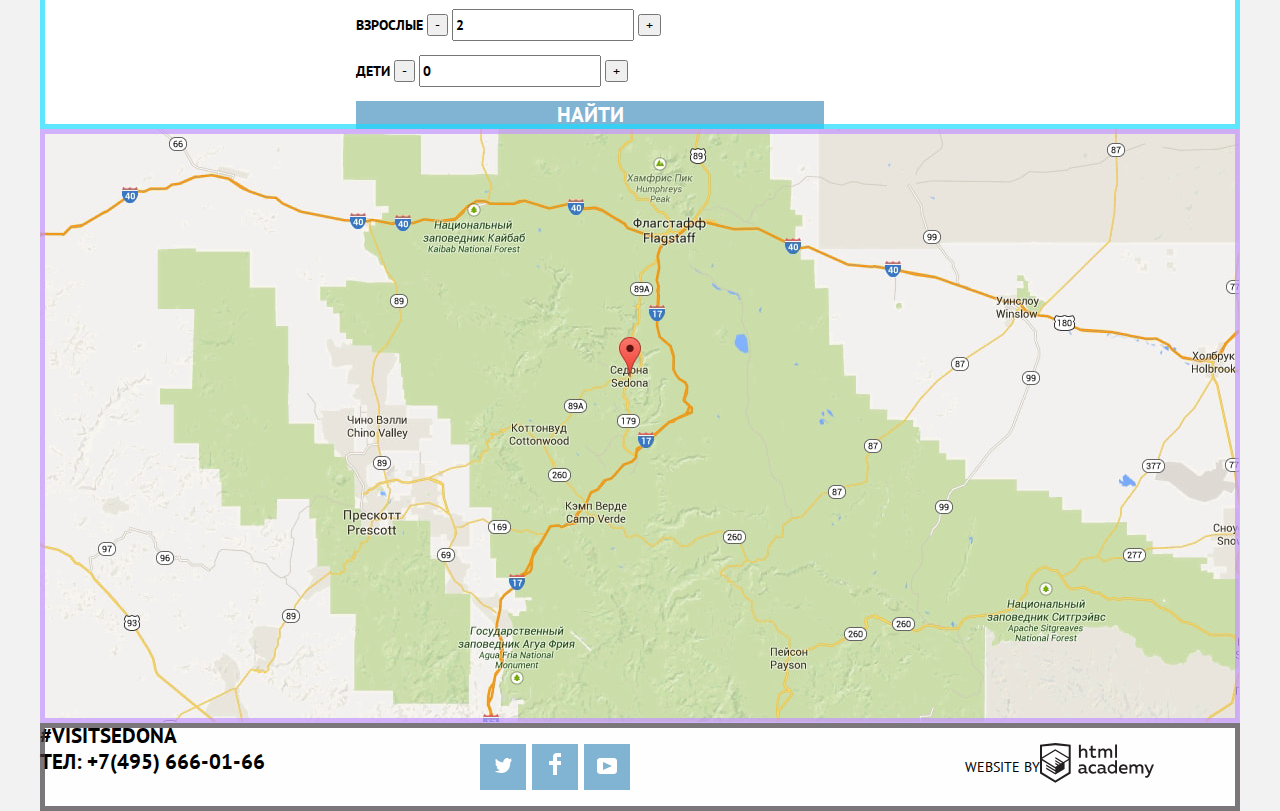
==== commit 290f0b1e: "n" ====
--- a/index.html
+++ b/index.html
@@ -12,8 +12,8 @@
     <nav class="main-navigation">
       <a class="main-header-logo" href="#">
         <img src="img/logo.svg" alt="Логотип туристического сайта города Sedona" width="138" height="70">
+        <div class="main-navigation-wrapper">
       </a>
-      <div class="main-navigation-wrapper">
         <div class="container">
           <ul class="site-navigation">
             <li><a href="#">Информация</a></li>
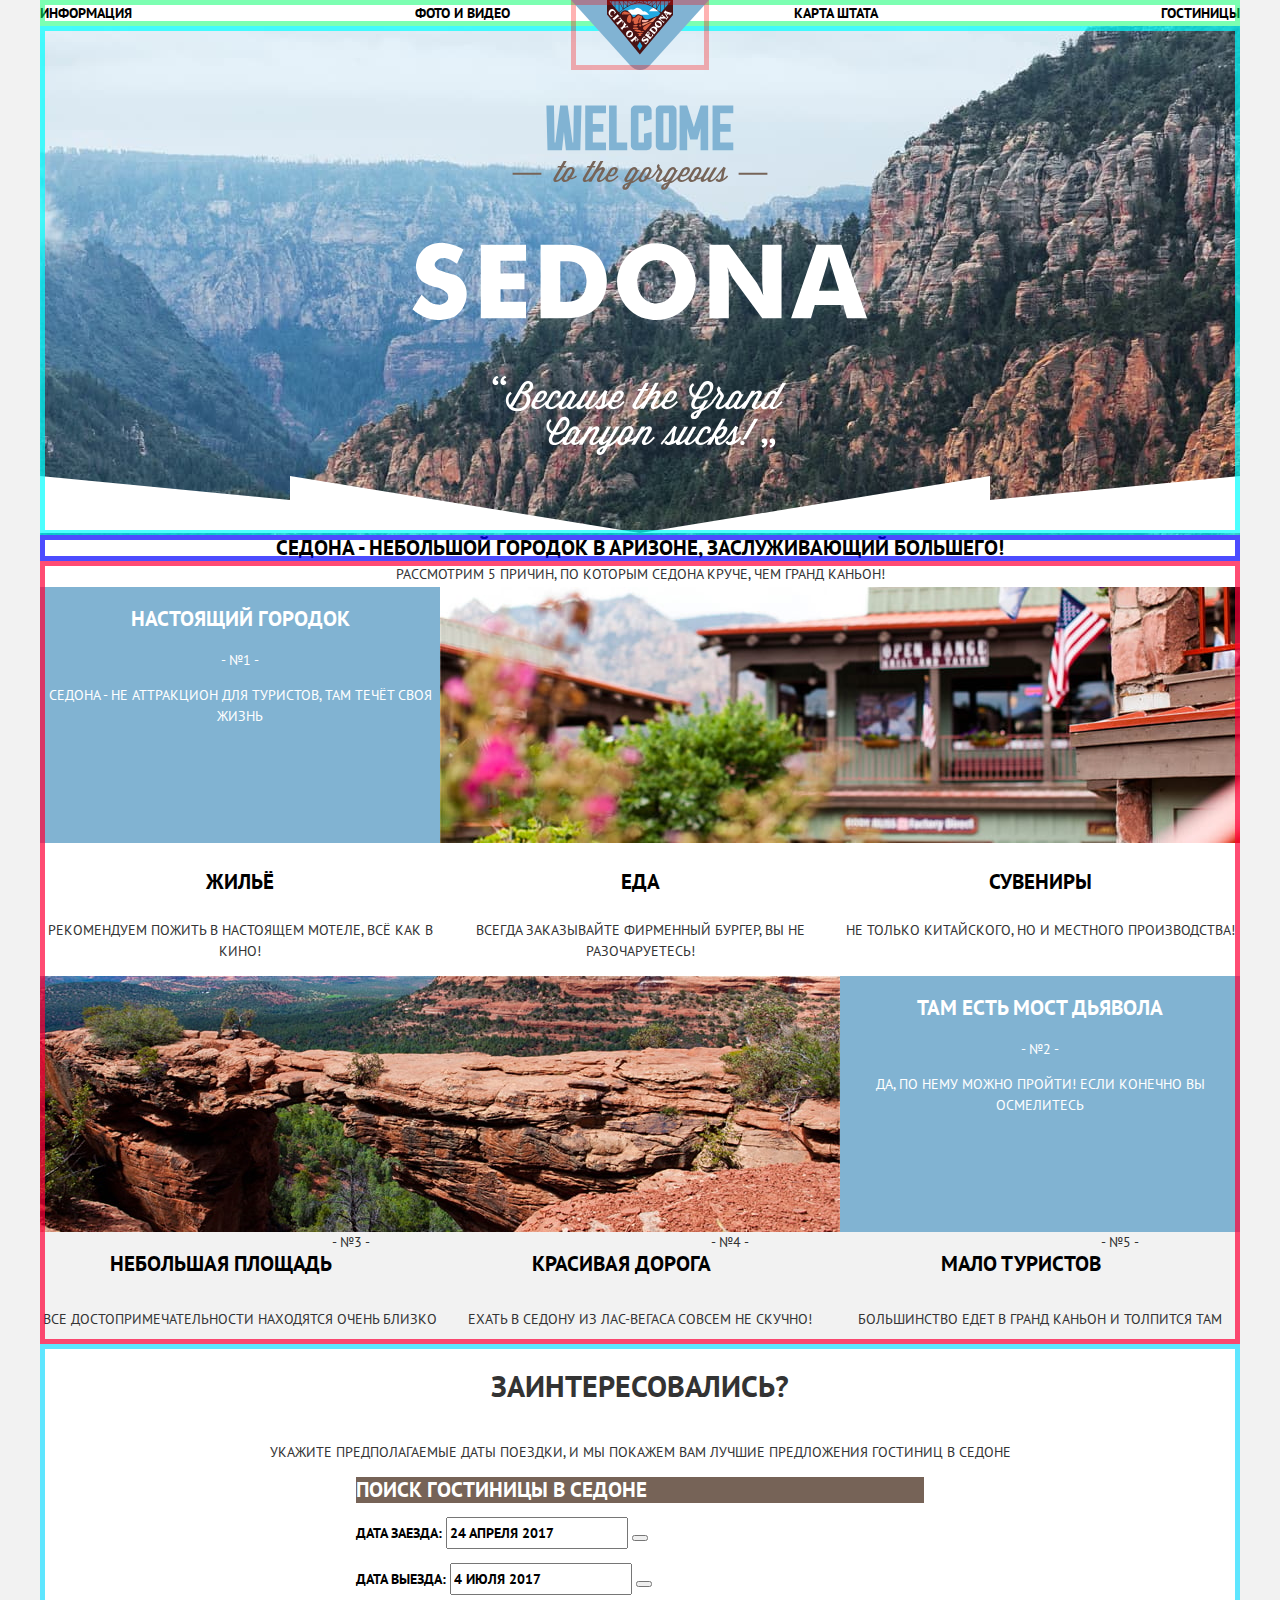
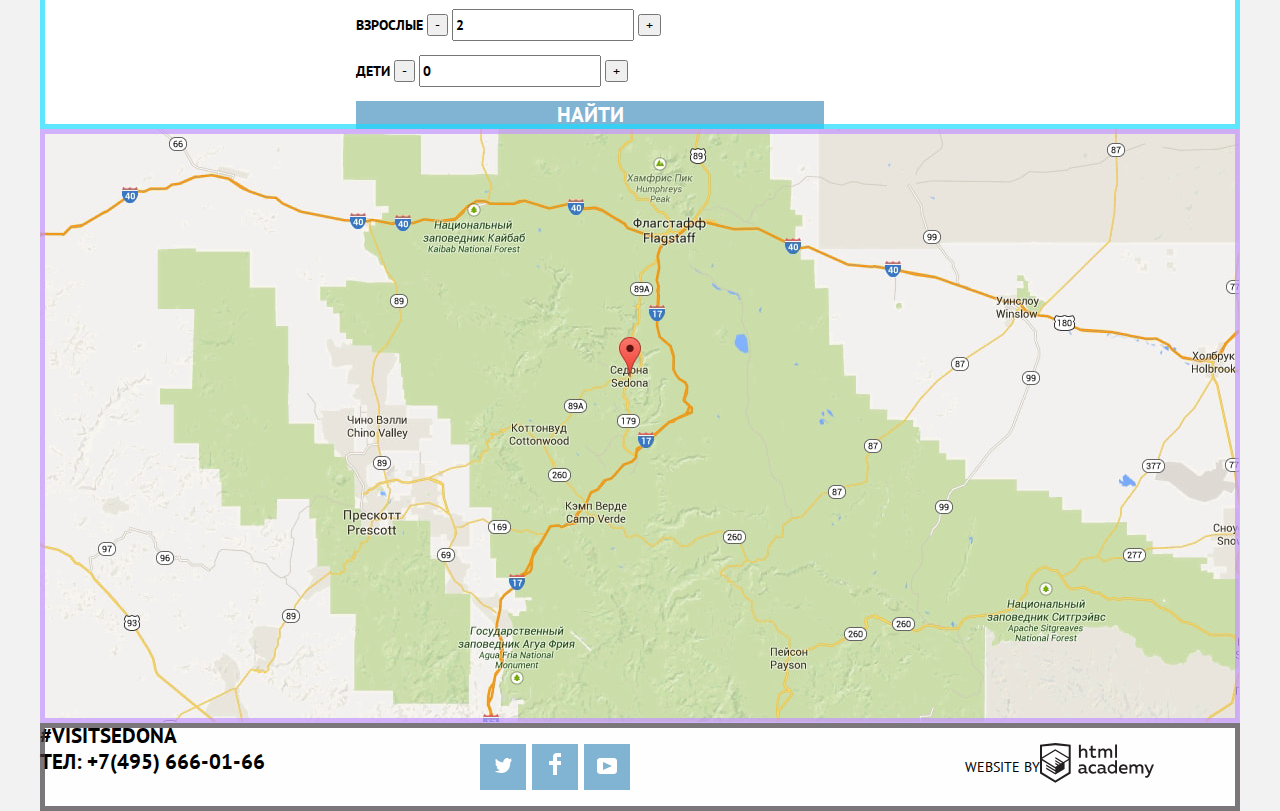
==== commit fcbbb9ab: "Revert "n"" ====
--- a/index.html
+++ b/index.html
@@ -12,8 +12,8 @@
     <nav class="main-navigation">
       <a class="main-header-logo" href="#">
         <img src="img/logo.svg" alt="Логотип туристического сайта города Sedona" width="138" height="70">
-        <div class="main-navigation-wrapper">
       </a>
+      <div class="main-navigation-wrapper">
         <div class="container">
           <ul class="site-navigation">
             <li><a href="#">Информация</a></li>
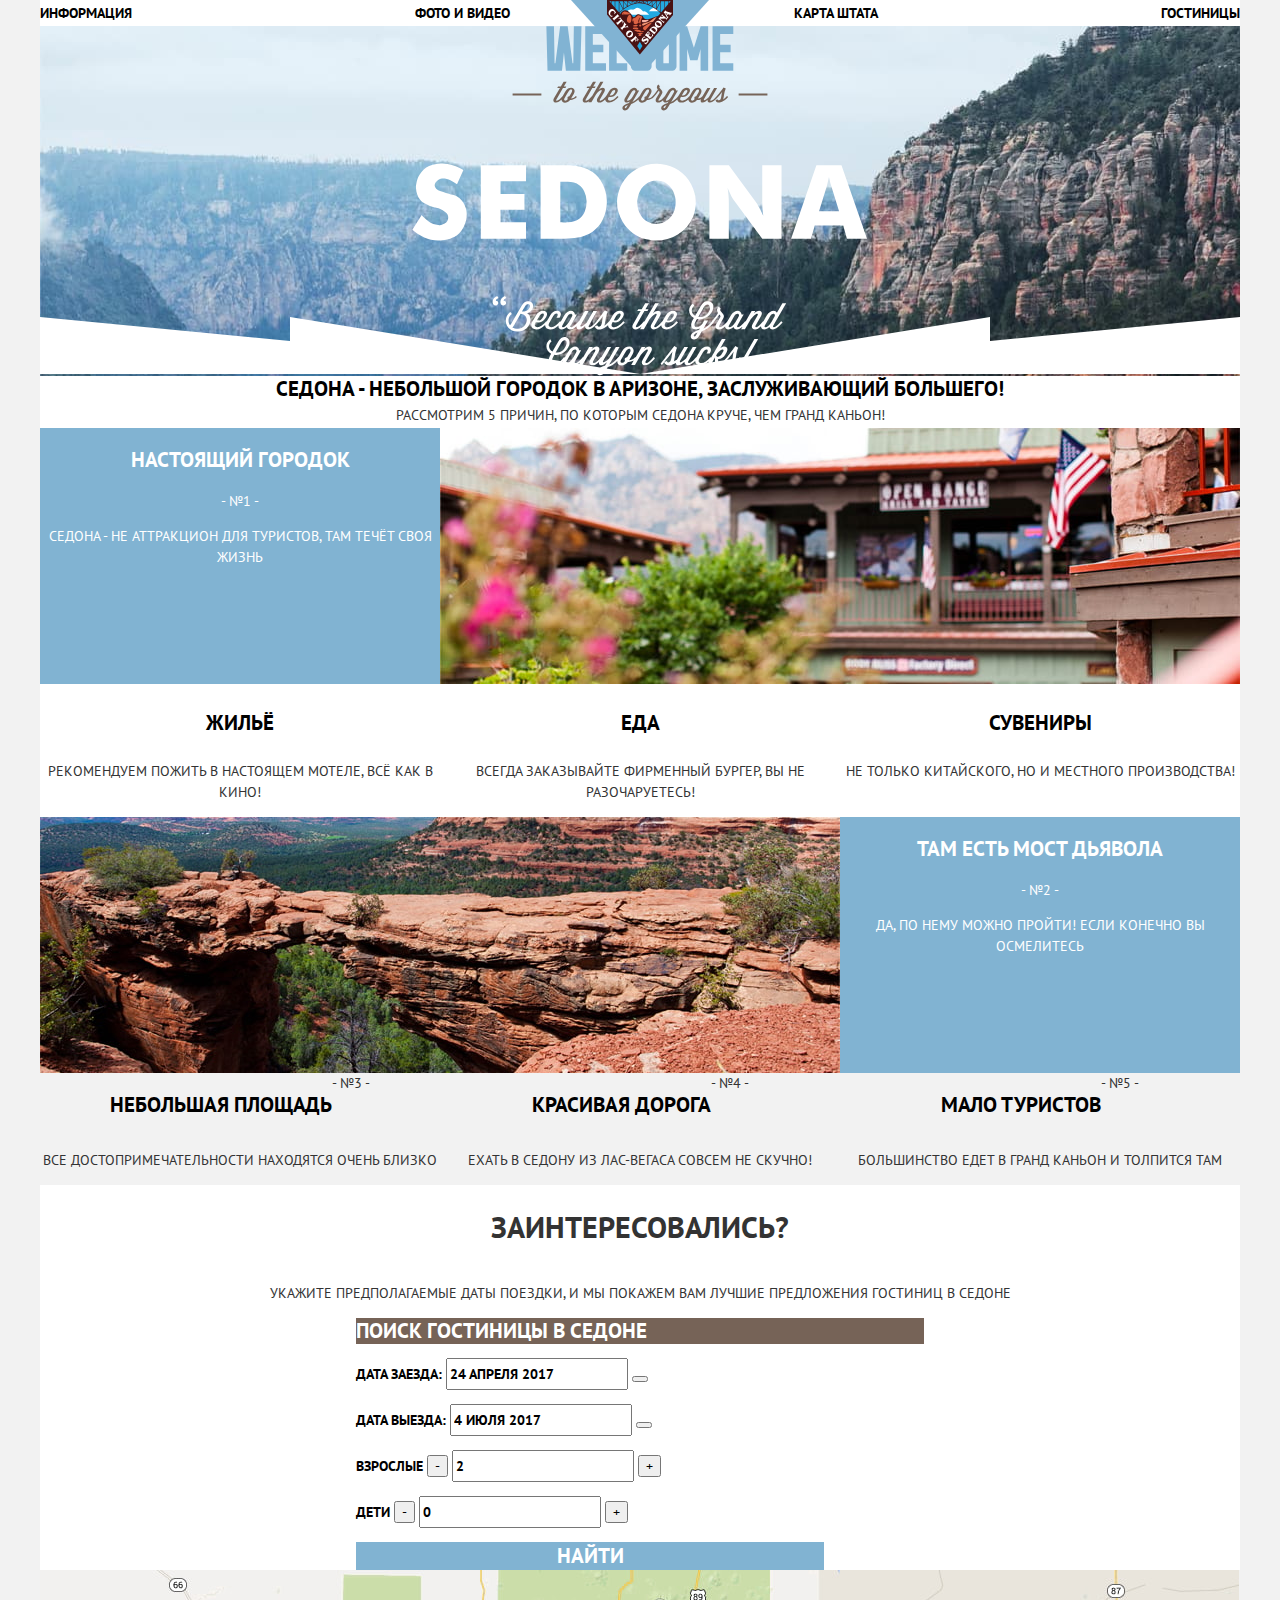
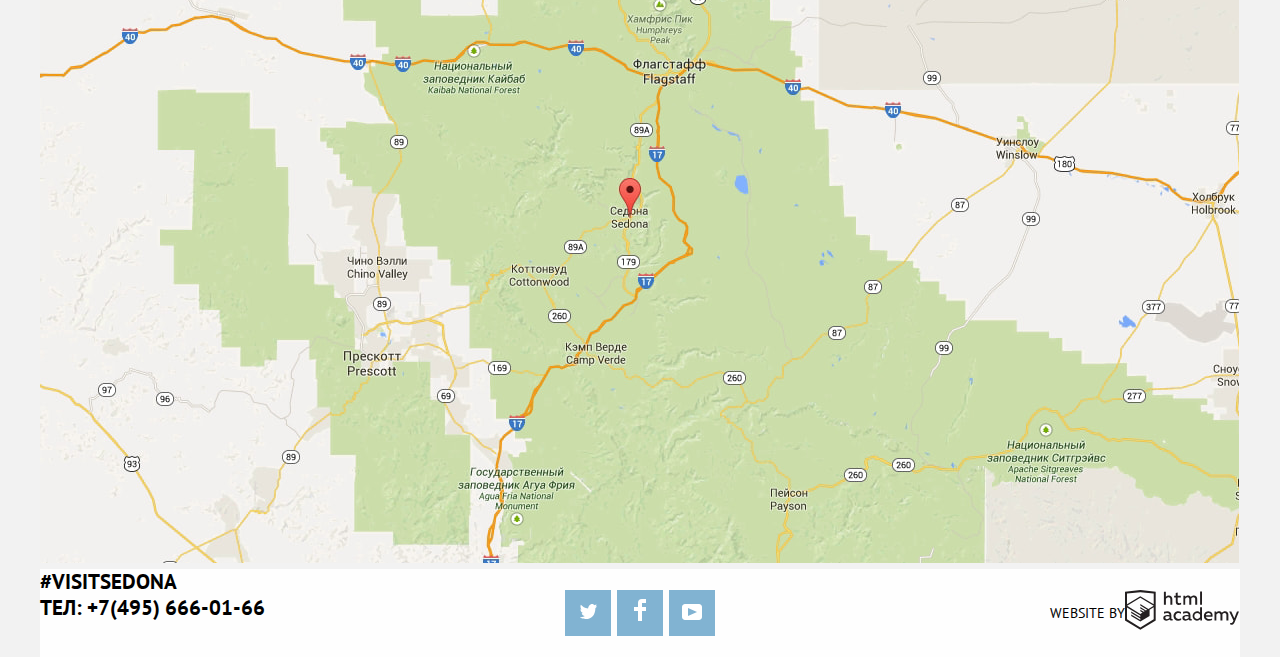
==== commit 6abb3a5c: "new" ====
--- a/index.html
+++ b/index.html
@@ -8,152 +8,151 @@
     <link rel="stylesheet" href="css/style.css">
   </head>
   <body class="page-body">
-  <header class="main-header">
-    <nav class="main-navigation">
-      <a class="main-header-logo" href="#">
-        <img src="img/logo.svg" alt="Логотип туристического сайта города Sedona" width="138" height="70">
-      </a>
-      <div class="main-navigation-wrapper">
-        <div class="container">
-          <ul class="site-navigation">
-            <li><a href="#">Информация</a></li>
-            <li><a href="#">Фото и видео</a></li>
-            <li><a href="#">Карта штата</a></li>
-            <li><a href="hotels.html">Гостиницы</a></li>
-          </ul>
-        </div>
-      </div>
-    </nav>
-  </header>
-  <main class="container main-content">
-    <section class="slogan">
-      <h2 class="visually-hidden">Добро пожаловать в великолепную Седону!</h2>
-      <img src="img/intro-welcome.svg" alt="Слоган сайта - добро пожаловать в великолепную Седону" width="456" height="350">
-    </section>
-    <h1 class="main-item">Седона - небольшой городок в Аризоне, заслуживающий большего!</h1>
-    <section class="advantages">
-      <h2 class="advantages-main-title">Рассмотрим 5 причин, по которым Седона круче, чем Гранд Каньон!</h2>
-      <ol class="advantages-list">
-        <li class="advantages-item first-item">
-          <div class="blue-block">
-            <h3 class="advantages-title  blue-block-title">Настоящий городок</h3>
-            <span>- №1 -</span>
-            <p>  Седона - не аттракцион для туристов, там течёт своя жизнь</p>
-          </div>
-          <img src="img/image-village.jpg" alt="Вид городка Седона" width="800" height="256">
-          <div class="real-town">
-            <ul class="real-town-list">
-              <li class="real-town-item housing">
-                <h4 class="real-town-title">Жильё</h4>
-                <p>Рекомендуем пожить в настоящем мотеле, всё как в кино!</p>
-              </li>
-              <li class="real-town-item food">
-                <h4 class="real-town-title">Еда</h4>
-                <p>Всегда заказывайте фирменный бургер, вы не разочаруетесь!</p>
-              </li>
-              <li class="real-town-item souvenirs">
-                <h4 class="real-town-title">Сувениры</h4>
-                <p>Не только китайского, но и местного производства!</p>
-              </li>
+    <div class="container">
+      <header class="main-header">
+        <nav class="main-navigation">
+          <a class="main-header-logo" href="#">
+            <img src="img/logo.svg" alt="Логотип туристического сайта города Sedona" width="138" height="70">
+          </a>
+          <div class="main-navigation-wrapper">
+            <ul class="site-navigation">
+              <li><a href="#">Информация</a></li>
+              <li><a href="#">Фото и видео</a></li>
+              <li><a href="#">Карта штата</a></li>
+              <li><a href="hotels.html">Гостиницы</a></li>
             </ul>
           </div>
-        </li>
-        <li class="advantages-item second-item">
-          <div class="blue-block">
-            <h3 class="advantages-title blue-block-title">Там есть мост дьявола</h3>
-            <span>- №2 -</span>
-            <p>  Да, по нему можно пройти! Если конечно вы осмелитесь</p>
+        </nav>
+      </header>
+      <main>
+        <section class="slogan">
+          <h2 class="visually-hidden">Добро пожаловать в великолепную Седону!</h2>
+          <img src="img/intro-welcome.svg" alt="Слоган сайта - добро пожаловать в великолепную Седону" width="456" height="350">
+        </section>
+        <h1 class="main-item">Седона - небольшой городок в Аризоне, заслуживающий большего!</h1>
+        <section class="advantages">
+          <h2 class="advantages-main-title">Рассмотрим 5 причин, по которым Седона круче, чем Гранд Каньон!</h2>
+          <ol class="advantages-list">
+            <li class="advantages-item first-item">
+              <div class="blue-block">
+                <h3 class="advantages-title  blue-block-title">Настоящий городок</h3>
+                <span>- №1 -</span>
+                <p>  Седона - не аттракцион для туристов, там течёт своя жизнь</p>
+              </div>
+              <img src="img/image-village.jpg" alt="Вид городка Седона" width="800" height="256">
+              <div class="real-town">
+                <ul class="real-town-list">
+                  <li class="real-town-item housing">
+                    <h4 class="real-town-title">Жильё</h4>
+                    <p>Рекомендуем пожить в настоящем мотеле, всё как в кино!</p>
+                  </li>
+                  <li class="real-town-item food">
+                    <h4 class="real-town-title">Еда</h4>
+                    <p>Всегда заказывайте фирменный бургер, вы не разочаруетесь!</p>
+                  </li>
+                  <li class="real-town-item souvenirs">
+                    <h4 class="real-town-title">Сувениры</h4>
+                    <p>Не только китайского, но и местного производства!</p>
+                  </li>
+                </ul>
+              </div>
+            </li>
+            <li class="advantages-item second-item">
+              <div class="blue-block">
+                <h3 class="advantages-title blue-block-title">Там есть мост дьявола</h3>
+                <span>- №2 -</span>
+                <p>  Да, по нему можно пройти! Если конечно вы осмелитесь</p>
+              </div>
+              <img class="bridge" src="img/image-bridge.jpg" alt="Скала Мост дьявола" width="800" height="256">
+            </li>
+            <li class="advantages-item without-img">
+              <h3 class="advantages-title">Небольшая площадь</h3>
+              <span>- №3 -</span>
+              <p>  Все достопримечательности находятся очень близко</p>
+            </li>
+            <li class="advantages-item without-img">
+              <h3 class="advantages-title">Красивая дорога</h3>
+              <span>- №4 -</span>
+              <p>  Ехать в Седону из Лас-Вегаса совсем не скучно!</p>
+            </li>
+            <li class="advantages-item without-img">
+              <h3 class="advantages-title">Мало туристов</h3>
+              <span>- №5 -</span>
+              <p>  Большинство едет в Гранд Каньон и толпится там  </p>
+            </li>
+          </ol>
+        </section>
+        <section class="searcher">
+          <h2 class="visually-hidden">Поиск гостиницы</h2>
+          <p class="interested">Заинтересовались?</p>
+          <p>Укажите предполагаемые даты поездки, и мы покажем вам лучшие предложения гостиниц в Седоне</p>
+          <a class="hotel-search-link" href="#">Поиск гостиницы в Седоне</a>
+          <div class="hotel-search">
+            <form action="https://echo.htmlacademy.ru" method="post">
+              <p>
+                <label for="arrival-date">Дата заезда:</label>
+                <input class="input-iсon" id="arrival-date" type="text" name="arrival-date" value="24 АПРЕЛЯ 2017 ">
+                <button class="button-iсon"></button>
+              </p>
+              <p>
+                <label for="departure-date">Дата выезда:</label>
+                <input class="input-iсon" id="departure-date" type="text" name="departure-date" value="4 ИЮЛЯ 2017">
+                <button class="button-iсon"></button>
+              </p>
+              <p>
+                <label for="adults">Взрослые</label>
+                <button class="minus">-</button>
+                <input id="adults" type="text"  name="adults" value="2">
+                <button class="plus">+</button>
+              </p>
+              <p>
+                <label for="children">Дети</label>
+                <button class="minus">-</button>
+                <input id="children" type="text"  name="children" value="0">
+                <button class="plus">+</button>
+              </p>
+              <button class="find" type="submit">Найти</button>
+            </form>
           </div>
-          <img class="bridge" src="img/image-bridge.jpg" alt="Скала Мост дьявола" width="800" height="256">
-        </li>
-        <li class="advantages-item without-img">
-          <h3 class="advantages-title">Небольшая площадь</h3>
-          <span>- №3 -</span>
-          <p>  Все достопримечательности находятся очень близко</p>
-        </li>
-        <li class="advantages-item without-img">
-          <h3 class="advantages-title">Красивая дорога</h3>
-          <span>- №4 -</span>
-          <p>  Ехать в Седону из Лас-Вегаса совсем не скучно!</p>
-        </li>
-        <li class="advantages-item without-img">
-          <h3 class="advantages-title">Мало туристов</h3>
-          <span>- №5 -</span>
-          <p>  Большинство едет в Гранд Каньон и толпится там  </p>
-        </li>
-      </ol>
-    </section>
-    <section class="searcher">
-      <h2 class="visually-hidden">Поиск гостиницы</h2>
-      <p class="interested">Заинтересовались?</p>
-      <p>Укажите предполагаемые даты поездки, и мы покажем вам лучшие предложения гостиниц в Седоне</p>
-      <a class="hotel-search-link" href="#">Поиск гостиницы в Седоне</a>
-      <div class="hotel-search">
-        <form action="https://echo.htmlacademy.ru" method="post">
-          <p>
-            <label for="arrival-date">Дата заезда:</label>
-            <input class="input-iсon" id="arrival-date" type="text" name="arrival-date" value="24 АПРЕЛЯ 2017 ">
-            <button class="button-iсon"></button>
-          </p>
-          <p>
-            <label for="departure-date">Дата выезда:</label>
-            <input class="input-iсon" id="departure-date" type="text" name="departure-date" value="4 ИЮЛЯ 2017">
-            <button class="button-iсon"></button>
-          </p>
-          <p>
-            <label for="adults">Взрослые</label>
-            <button class="minus">-</button>
-            <input id="adults" type="text"  name="adults" value="2">
-            <button class="plus">+</button>
-          </p>
-          <p>
-            <label for="children">Дети</label>
-            <button class="minus">-</button>
-            <input id="children" type="text"  name="children" value="0">
-            <button class="plus">+</button>
-          </p>
-          <button class="find" type="submit">Найти</button>
-        </form>
-      </div>
-    </section>
-    <section class="map">
-      <h2 class="visually-hidden">Карта</h2>
-      <img src="img/map.jpg" alt="Карта окрестностей Седоны" width="1199" height="594">
-    </section>
-  </main>
-  <footer class="main-footer container">
-    <div class="footer-contacts">
-      <p>#visitsedona</p>
-      <p>тел:<a href="tel:+74956660166"> +7(495) 666-01-66</a></p>
+        </section>
+        <section class="map">
+          <h2 class="visually-hidden">Карта</h2>
+          <img src="img/map.jpg" alt="Карта окрестностей Седоны" width="1199" height="594">
+        </section>
+      </main>
+      <footer class="main-footer">
+        <div class="footer-contacts">
+          <p>#visitsedona</p>
+          <p>тел:<a href="tel:+74956660166"> +7(495) 666-01-66</a></p>
+        </div>
+        <ul class="footer-list">
+          <li class="social ">
+            <a href="#">
+              <span class="visually-hidden">Логотип Твиттер</span>
+              <svg width="17" height="17" viewBox="0 0 17 17" fill="none" xmlns="http://www.w3.org/2000/svg">
+                <path d="M10.95 1.14409C12.635 0.648089 13.934 1.41409 14.527 2.32309C15.2 2.09209 15.858 1.84209 16.538 1.61509C16.5249 2.30145 16.2117 2.94761 15.681 3.38309C16.366 3.55309 16.985 2.89209 16.985 2.89209C16.816 3.89209 15.979 4.68009 15.422 4.91609C15.191 11.6661 12.247 16.1331 5.34498 15.9981H4.89898C4.48898 15.9981 0.734977 15.5381 0.000976562 14.1111C2.27198 14.3071 3.89398 13.6891 4.69398 12.9341C3.73398 12.6341 2.01498 12.4571 1.71498 9.98409C2.06398 10.0901 2.27898 10.2121 2.90498 10.1031C1.70498 9.24709 0.373977 8.53009 0.447977 6.33009C0.732977 6.65809 1.51498 6.86609 1.78798 6.80209C1.08498 6.56109 -0.182023 3.44209 0.893977 1.85009C2.71198 3.70409 4.62898 5.45609 8.04598 5.62309C8.25398 3.33009 9.18298 1.79309 10.95 1.14409Z" />
+            </svg>
+            </a>
+          </li>
+          <li class="social ">
+            <a href="#">
+              <span class="visually-hidden">Логотип Фейсбук</span>
+              <svg xmlns="http://www.w3.org/2000/svg" width="12" height="22">
+                <path  d="M12 4V0H8a4 4 0 00-4 4v4H0v4h4v10h4V12h4V8H8V4h4z"/>
+              </svg>
+            </a>
+          </li>
+          <li class="social ">
+            <a href="#">
+              <span class="visually-hidden">Логотип Ютуб</span>
+              <svg xmlns="http://www.w3.org/2000/svg" width="20" height="16">
+                <path  d="M17 0H3C1.35 0 0 1.35 0 3v10c0 1.65 1.35 3 3 3h14c1.65 0 3-1.35 3-3V3c0-1.65-1.35-3-3-3zM6.027 11.998V4.002L15.014 8l-8.987 3.998z"/></svg>
+            </a>
+          </li>
+        </ul>
+        <p class="developer">website by <a href="https://htmlacademy.ru/intensive/htmlcss"><svg width="115" height="41" fill="none" xmlns="http://www.w3.org/2000/svg"><path fill-rule="evenodd" clip-rule="evenodd" d="M15.5197 1.05737h-.1688L0 2.71895V31.4945l15.3509 9.3437 15.3509-9.3437V2.71895L15.5197 1.05737zm61.4986 1.56448h-1.9307V15.7311h1.9307V2.62185zm-36.1564.01079v5.13579c.7512-.78203 1.7767-1.22483 2.8486-1.23.9718-.05935 1.9224.30652 2.6148 1.00636.6924.69983 1.0613 1.66765 1.0146 2.66201v5.5566H45.367v-5.2976c.0561-.51683-.0916-1.03521-.4104-1.44027-.3189-.40506-.7826-.66335-1.2883-.71763h-.3165c-1.0062.06189-1.9197.6216-2.4477 1.49974v5.95576h-2.0046V2.63264h1.9624zM77.0183 31.4837h-1.7408v-1.4242c-.7947 1.0758-2.0475 1.6943-3.3656 1.6616-2.4368-.1683-4.3294-2.2389-4.3294-4.7366 0-2.4978 1.8926-4.5683 4.3294-4.7366 1.2076-.0427 2.3699.4724 3.1652 1.4026v-5.33h1.9412v13.1632zm-29.9527-1.4242c.1974-.008.3927-.0443.5803-.1079v1.435c-.3977.1538-.8199.2306-1.245.2266-.7527.0637-1.4615-.3703-1.7619-1.079-.9354.7758-2.1088 1.1885-3.3129 1.1653-1.5931 0-3.0701-.8955-3.0701-2.7513 0-2.2982 2.1101-3.0103 3.9142-3.0103.77.0126 1.5368.1029 2.2894.2697v-.3236c0-1.079-.8018-1.9098-2.3105-1.9098-1.0906.0022-2.1687.2374-3.1652.6905v-1.8342c1.0839-.3795 2.2201-.5799 3.3656-.5934 2.4899 0 4.0198 1.2084 4.0198 3.9382v3.2368c-.0147.1547.0317.3089.1288.4285.097.1195.2368.1944.3881.2081h.1794v.0108zm-6.7945-1.2192c.0269.3887.205.7502.4944 1.0037.2895.2534.6662.3777 1.046.345h.116c.9544.0016 1.8698-.3868 2.5427-1.079v-1.5321a10.03858 10.03858 0 00-1.9097-.2266c-1.055 0-2.2788.3561-2.2788 1.489h-.0106zm15.7518-5.9019c-.8267-.4752-1.7633-.7138-2.7114-.6905h-.3693c-1.209.0394-2.3531.5687-3.1803 1.4713-.8272.9026-1.2696 2.1044-1.2298 3.3408v.4424c.1636 2.498 2.2729 4.3897 4.7161 4.2294 1.0037.0237 1.9995-.1866 2.9119-.615v-1.845c-.7832.4497-1.6656.6873-2.5638.6906-1.0764.0664-2.1-.4831-2.6578-1.4268-.5579-.9438-.5579-2.1261 0-3.0698.5578-.9438 1.5814-1.4933 2.6578-1.4268.8647-.0033 1.7103.2599 2.4266.7552v-1.8558zm10.1285 7.1211c.1974-.008.3927-.0443.5803-.1079v1.435c-.3977.1538-.8199.2306-1.245.2266-.7527.0637-1.4615-.3703-1.7619-1.079-.9354.7758-2.1088 1.1885-3.3129 1.1653-1.5931 0-3.0702-.8955-3.0702-2.7513 0-2.2982 2.1101-3.0103 3.9143-3.0103.7699.0126 1.5368.1029 2.2894.2697v-.3236c0-1.079-.8018-1.9098-2.3105-1.9098-1.0906.0022-2.1687.2374-3.1652.6905v-1.8342c1.0839-.3795 2.22-.5799 3.3656-.5934 2.4899 0 4.0197 1.2084 4.0197 3.9382v3.2368c-.0146.1547.0318.3089.1288.4285.0971.1195.2369.1944.3882.2081h.1794v.0108zm-6.2964-.2114c-.2918-.2538-.4713-.617-.4981-1.0078h.0211c0-1.1329 1.1605-1.489 2.2789-1.489.6421.0142 1.2814.0901 1.9096.2266V29.11c-.6728.6922-1.5883 1.0806-2.5426 1.079h-.1161c-.3815.0357-.7609-.0871-1.0528-.3409zm9.4721-2.9176c0-1.6446 1.3037-2.9779 2.9119-2.9779l.0211.054c1.2141 0 2.3141.7316 2.8064 1.8666v2.1579c-.4809 1.156-1.5992 1.8985-2.8275 1.8773-1.6082 0-2.9119-1.3332-2.9119-2.9779zm14.0215-4.6826c3.4922 0 4.7055 2.8916 4.1358 5.4918H80.922c.2216 1.6185 1.7619 2.2766 3.3656 2.2766.9633.0033 1.9151-.2142 2.7853-.6366v1.7264c-.9993.436-2.079.6458-3.1651.615-2.6693 0-5.0115-1.5321-5.0115-4.769-.0601-1.2019.3519-2.3785 1.1445-3.268.7926-.8896 1.9-1.4183 3.0757-1.4686h.2321v.0324zm-2.4793 3.9274c.1011-1.3516 1.2523-2.3649 2.5743-2.2658h.0422c.6206-.0564 1.2338.1705 1.6754.62s.6663 1.0756.614 1.7105h-4.9059v-.0647zm8.6197 5.2868v-8.966h1.7408v1.0789c.7479-.8553 1.8112-1.3521 2.933-1.3703 1.1323-.0719 2.2084.5116 2.7854 1.5106.7925-.8818 1.8995-1.3992 3.0698-1.435.934-.0476 1.841.3208 2.489 1.0098.647.6891.971 1.6312.887 2.5831v5.6105h-2.004v-5.5566c.047-.4537-.084-.908-.366-1.2624-.281-.3543-.688-.5795-1.1323-.6257h-.2743c-.8662.0551-1.6649.497-2.1839 1.2084v6.2363h-2.0046v-5.5566c.0439-.4571-.0932-.9132-.3808-1.266-.2875-.3529-.7014-.5731-1.149-.6114h-.211c-.9415.0847-1.7966.5952-2.3317 1.3919v6.0745h-1.8252l-.0422-.054zm24.488-8.9876h-2.005l-2.648 6.7973-3.018-6.7865h-2.11l4.221 9.0631-.18.4532c-.517 1.3595-1.234 2.05-2.184 2.05-.303.0032-.606-.0404-.897-.1295v1.694c.38.0964.77.1471 1.161.151 1.329 0 2.585-.7445 3.534-3.0858l4.126-10.2068zM52.689 6.78658V3.54974l-1.9624.46395v2.71895H49.144v1.75868h1.6459v4.49918c-.0668.8265.2345 1.6396.8201 2.2133.5855.5737 1.3928.8467 2.1973.743.7923.0067 1.5802-.1209 2.3317-.3776v-1.7263c-.5663.2352-1.1718.3561-1.783.3561-1.1395 0-1.667-.3885-1.667-1.5753V8.5129h3.1651V6.78658H52.689zm5.6972 8.96602V6.75421h1.7514v1.07895c.7435-.85661 1.8027-1.35716 2.9225-1.38105 1.1023-.07112 2.1545.47931 2.7431 1.435.7926-.88177 1.8996-1.39917 3.0702-1.435.9404-.03749 1.8499.34648 2.4906 1.05142.6406.70493.9486 1.66065.8433 2.61697v5.6213h-2.0045v-5.5565c.0471-.45379-.0844-.90809-.3655-1.26243-.2812-.35434-.6888-.57953-1.1327-.62576h-.2427c-.8662.05517-1.6649.49709-2.1839 1.20842v6.23627h-2.0046v-5.5565c.0472-.45379-.0843-.90809-.3655-1.26243-.2811-.35434-.6888-.57953-1.1327-.62576h-.2426c-.9415.0847-1.7966.59518-2.3317 1.39184v6.07445h-1.8147v-.0108zm-29.689 14.5507l.0106-.0065-.0106.0216v-.0151zm0-11.9828v11.9828l-13.3463 8.1288-13.34631-8.1137V18.5147l13.28301 8.0921v1.4243l-9.10503-5.5027v1.4134l9.15783 5.6214v1.4997l-9.14728-5.5674v1.4566l9.15778 5.6213 9.2317-5.6537v-6.1068l4.1146-2.4924zm.0106-1.5429l-3.6716 2.1579-1.688 1.079-8.0395-4.9308v1.4134l6.8473 4.2295-.1477.0971-1.0551.5826-5.6656-3.4526v1.4458l4.4734 2.7189-1.055.7229-3.3762-2.05v1.4134l2.2156 1.3379-2.2472 1.3595L2.11009 16.864 15.3087 8.72869l13.3991 8.04891zM15.2876 7.27211l13.4202 8.08129V4.56395l-13.3463-1.435-13.34636 1.435V15.3534L15.2876 7.27211z" fill="#231F20"/></svg></a></p>
+
+      </footer>
     </div>
-    <ul class="footer-list">
-      <li class="social ">
-        <a href="#">
-          <span class="visually-hidden">Логотип Твиттер</span>
-          <svg width="17" height="17" viewBox="0 0 17 17" fill="none" xmlns="http://www.w3.org/2000/svg">
-            <path d="M10.95 1.14409C12.635 0.648089 13.934 1.41409 14.527 2.32309C15.2 2.09209 15.858 1.84209 16.538 1.61509C16.5249 2.30145 16.2117 2.94761 15.681 3.38309C16.366 3.55309 16.985 2.89209 16.985 2.89209C16.816 3.89209 15.979 4.68009 15.422 4.91609C15.191 11.6661 12.247 16.1331 5.34498 15.9981H4.89898C4.48898 15.9981 0.734977 15.5381 0.000976562 14.1111C2.27198 14.3071 3.89398 13.6891 4.69398 12.9341C3.73398 12.6341 2.01498 12.4571 1.71498 9.98409C2.06398 10.0901 2.27898 10.2121 2.90498 10.1031C1.70498 9.24709 0.373977 8.53009 0.447977 6.33009C0.732977 6.65809 1.51498 6.86609 1.78798 6.80209C1.08498 6.56109 -0.182023 3.44209 0.893977 1.85009C2.71198 3.70409 4.62898 5.45609 8.04598 5.62309C8.25398 3.33009 9.18298 1.79309 10.95 1.14409Z" />
-        </svg>
-        </a>
-      </li>
-      <li class="social ">
-        <a href="#">
-          <span class="visually-hidden">Логотип Фейсбук</span>
-          <svg xmlns="http://www.w3.org/2000/svg" width="12" height="22">
-            <path  d="M12 4V0H8a4 4 0 00-4 4v4H0v4h4v10h4V12h4V8H8V4h4z"/>
-          </svg>
-        </a>
-      </li>
-      <li class="social ">
-        <a href="#">
-          <span class="visually-hidden">Логотип Ютуб</span>
-          <svg xmlns="http://www.w3.org/2000/svg" width="20" height="16">
-            <path  d="M17 0H3C1.35 0 0 1.35 0 3v10c0 1.65 1.35 3 3 3h14c1.65 0 3-1.35 3-3V3c0-1.65-1.35-3-3-3zM6.027 11.998V4.002L15.014 8l-8.987 3.998z"/></svg>
-        </a>
-      </li>
-    </ul>
-    <p class="developer">website by <a href="https://htmlacademy.ru/intensive/htmlcss"><svg width="115" height="41" fill="none" xmlns="http://www.w3.org/2000/svg"><path fill-rule="evenodd" clip-rule="evenodd" d="M15.5197 1.05737h-.1688L0 2.71895V31.4945l15.3509 9.3437 15.3509-9.3437V2.71895L15.5197 1.05737zm61.4986 1.56448h-1.9307V15.7311h1.9307V2.62185zm-36.1564.01079v5.13579c.7512-.78203 1.7767-1.22483 2.8486-1.23.9718-.05935 1.9224.30652 2.6148 1.00636.6924.69983 1.0613 1.66765 1.0146 2.66201v5.5566H45.367v-5.2976c.0561-.51683-.0916-1.03521-.4104-1.44027-.3189-.40506-.7826-.66335-1.2883-.71763h-.3165c-1.0062.06189-1.9197.6216-2.4477 1.49974v5.95576h-2.0046V2.63264h1.9624zM77.0183 31.4837h-1.7408v-1.4242c-.7947 1.0758-2.0475 1.6943-3.3656 1.6616-2.4368-.1683-4.3294-2.2389-4.3294-4.7366 0-2.4978 1.8926-4.5683 4.3294-4.7366 1.2076-.0427 2.3699.4724 3.1652 1.4026v-5.33h1.9412v13.1632zm-29.9527-1.4242c.1974-.008.3927-.0443.5803-.1079v1.435c-.3977.1538-.8199.2306-1.245.2266-.7527.0637-1.4615-.3703-1.7619-1.079-.9354.7758-2.1088 1.1885-3.3129 1.1653-1.5931 0-3.0701-.8955-3.0701-2.7513 0-2.2982 2.1101-3.0103 3.9142-3.0103.77.0126 1.5368.1029 2.2894.2697v-.3236c0-1.079-.8018-1.9098-2.3105-1.9098-1.0906.0022-2.1687.2374-3.1652.6905v-1.8342c1.0839-.3795 2.2201-.5799 3.3656-.5934 2.4899 0 4.0198 1.2084 4.0198 3.9382v3.2368c-.0147.1547.0317.3089.1288.4285.097.1195.2368.1944.3881.2081h.1794v.0108zm-6.7945-1.2192c.0269.3887.205.7502.4944 1.0037.2895.2534.6662.3777 1.046.345h.116c.9544.0016 1.8698-.3868 2.5427-1.079v-1.5321a10.03858 10.03858 0 00-1.9097-.2266c-1.055 0-2.2788.3561-2.2788 1.489h-.0106zm15.7518-5.9019c-.8267-.4752-1.7633-.7138-2.7114-.6905h-.3693c-1.209.0394-2.3531.5687-3.1803 1.4713-.8272.9026-1.2696 2.1044-1.2298 3.3408v.4424c.1636 2.498 2.2729 4.3897 4.7161 4.2294 1.0037.0237 1.9995-.1866 2.9119-.615v-1.845c-.7832.4497-1.6656.6873-2.5638.6906-1.0764.0664-2.1-.4831-2.6578-1.4268-.5579-.9438-.5579-2.1261 0-3.0698.5578-.9438 1.5814-1.4933 2.6578-1.4268.8647-.0033 1.7103.2599 2.4266.7552v-1.8558zm10.1285 7.1211c.1974-.008.3927-.0443.5803-.1079v1.435c-.3977.1538-.8199.2306-1.245.2266-.7527.0637-1.4615-.3703-1.7619-1.079-.9354.7758-2.1088 1.1885-3.3129 1.1653-1.5931 0-3.0702-.8955-3.0702-2.7513 0-2.2982 2.1101-3.0103 3.9143-3.0103.7699.0126 1.5368.1029 2.2894.2697v-.3236c0-1.079-.8018-1.9098-2.3105-1.9098-1.0906.0022-2.1687.2374-3.1652.6905v-1.8342c1.0839-.3795 2.22-.5799 3.3656-.5934 2.4899 0 4.0197 1.2084 4.0197 3.9382v3.2368c-.0146.1547.0318.3089.1288.4285.0971.1195.2369.1944.3882.2081h.1794v.0108zm-6.2964-.2114c-.2918-.2538-.4713-.617-.4981-1.0078h.0211c0-1.1329 1.1605-1.489 2.2789-1.489.6421.0142 1.2814.0901 1.9096.2266V29.11c-.6728.6922-1.5883 1.0806-2.5426 1.079h-.1161c-.3815.0357-.7609-.0871-1.0528-.3409zm9.4721-2.9176c0-1.6446 1.3037-2.9779 2.9119-2.9779l.0211.054c1.2141 0 2.3141.7316 2.8064 1.8666v2.1579c-.4809 1.156-1.5992 1.8985-2.8275 1.8773-1.6082 0-2.9119-1.3332-2.9119-2.9779zm14.0215-4.6826c3.4922 0 4.7055 2.8916 4.1358 5.4918H80.922c.2216 1.6185 1.7619 2.2766 3.3656 2.2766.9633.0033 1.9151-.2142 2.7853-.6366v1.7264c-.9993.436-2.079.6458-3.1651.615-2.6693 0-5.0115-1.5321-5.0115-4.769-.0601-1.2019.3519-2.3785 1.1445-3.268.7926-.8896 1.9-1.4183 3.0757-1.4686h.2321v.0324zm-2.4793 3.9274c.1011-1.3516 1.2523-2.3649 2.5743-2.2658h.0422c.6206-.0564 1.2338.1705 1.6754.62s.6663 1.0756.614 1.7105h-4.9059v-.0647zm8.6197 5.2868v-8.966h1.7408v1.0789c.7479-.8553 1.8112-1.3521 2.933-1.3703 1.1323-.0719 2.2084.5116 2.7854 1.5106.7925-.8818 1.8995-1.3992 3.0698-1.435.934-.0476 1.841.3208 2.489 1.0098.647.6891.971 1.6312.887 2.5831v5.6105h-2.004v-5.5566c.047-.4537-.084-.908-.366-1.2624-.281-.3543-.688-.5795-1.1323-.6257h-.2743c-.8662.0551-1.6649.497-2.1839 1.2084v6.2363h-2.0046v-5.5566c.0439-.4571-.0932-.9132-.3808-1.266-.2875-.3529-.7014-.5731-1.149-.6114h-.211c-.9415.0847-1.7966.5952-2.3317 1.3919v6.0745h-1.8252l-.0422-.054zm24.488-8.9876h-2.005l-2.648 6.7973-3.018-6.7865h-2.11l4.221 9.0631-.18.4532c-.517 1.3595-1.234 2.05-2.184 2.05-.303.0032-.606-.0404-.897-.1295v1.694c.38.0964.77.1471 1.161.151 1.329 0 2.585-.7445 3.534-3.0858l4.126-10.2068zM52.689 6.78658V3.54974l-1.9624.46395v2.71895H49.144v1.75868h1.6459v4.49918c-.0668.8265.2345 1.6396.8201 2.2133.5855.5737 1.3928.8467 2.1973.743.7923.0067 1.5802-.1209 2.3317-.3776v-1.7263c-.5663.2352-1.1718.3561-1.783.3561-1.1395 0-1.667-.3885-1.667-1.5753V8.5129h3.1651V6.78658H52.689zm5.6972 8.96602V6.75421h1.7514v1.07895c.7435-.85661 1.8027-1.35716 2.9225-1.38105 1.1023-.07112 2.1545.47931 2.7431 1.435.7926-.88177 1.8996-1.39917 3.0702-1.435.9404-.03749 1.8499.34648 2.4906 1.05142.6406.70493.9486 1.66065.8433 2.61697v5.6213h-2.0045v-5.5565c.0471-.45379-.0844-.90809-.3655-1.26243-.2812-.35434-.6888-.57953-1.1327-.62576h-.2427c-.8662.05517-1.6649.49709-2.1839 1.20842v6.23627h-2.0046v-5.5565c.0472-.45379-.0843-.90809-.3655-1.26243-.2811-.35434-.6888-.57953-1.1327-.62576h-.2426c-.9415.0847-1.7966.59518-2.3317 1.39184v6.07445h-1.8147v-.0108zm-29.689 14.5507l.0106-.0065-.0106.0216v-.0151zm0-11.9828v11.9828l-13.3463 8.1288-13.34631-8.1137V18.5147l13.28301 8.0921v1.4243l-9.10503-5.5027v1.4134l9.15783 5.6214v1.4997l-9.14728-5.5674v1.4566l9.15778 5.6213 9.2317-5.6537v-6.1068l4.1146-2.4924zm.0106-1.5429l-3.6716 2.1579-1.688 1.079-8.0395-4.9308v1.4134l6.8473 4.2295-.1477.0971-1.0551.5826-5.6656-3.4526v1.4458l4.4734 2.7189-1.055.7229-3.3762-2.05v1.4134l2.2156 1.3379-2.2472 1.3595L2.11009 16.864 15.3087 8.72869l13.3991 8.04891zM15.2876 7.27211l13.4202 8.08129V4.56395l-13.3463-1.435-13.34636 1.435V15.3534L15.2876 7.27211z" fill="#231F20"/></svg></a></p>
-
-  </footer>
-
   </body>
 </html>
--- a/css/style.css
+++ b/css/style.css
@@ -71,11 +71,7 @@
 }
 
 /* Main header */
-
-.main-header {
-  outline: 5px solid rgba(0, 255, 0, 0.3);
-  outline-offset: -5px;
-}
+/* coment */
 
 /* Logo */
 
@@ -84,9 +80,7 @@
   align-self: center;
   width: 138px;
   height: 70px;
-  outline: 5px solid rgba(255, 0, 0, 0.3);
-  outline-offset: -5px;
-}
+  }
 
 /* Navigation */
 
@@ -94,7 +88,6 @@
   display: flex;
   flex-direction: column;
   justify-content: space-between;
-
   line-height: 26px;
   font-weight: bold;
   background-color: var(--basic-white);
@@ -112,12 +105,9 @@
 .site-navigation {
   display: flex;
   justify-content: space-between;
-  width: 1200px;
   margin: 0;
   padding: 0;
   list-style: none;
-  outline: 5px solid rgba(0, 255, 255, 0.3);
-  outline-offset: -5px;
 }
 
 .site-navigation a {
@@ -141,21 +131,13 @@
 
 /* Main */
 
-.main-content {
-  /* display: flex; */
-  /* flex-direction: column; */
-}
+
 
 /* Advantages */
 
 .slogan {
-  outline: 5px solid rgba(0, 255, 255, 0.7);
-  outline-offset: -5px;
-
-  display: flex;
-  justify-content: center;
-  width: 1200px;
-  height: 509px;
+  display: flex;
+  justify-content: center;
   background-color: var(--canyon);
   background-image: url("../img/intro-mask.svg"), url("../img/background-photo.jpg");
   background-repeat: no-repeat;
@@ -163,9 +145,6 @@
  }
 
 .main-item {
-  outline: 5px solid rgba(0, 0, 255, 0.7);
-  outline-offset: -5px;
-
   display: flex;
   justify-content: center;
   align-items: center;
@@ -175,12 +154,6 @@
   font-weight: bold;
   color: var(--basic-black);
   background-color: var(--basic-white);
-}
-
-.advantages {
-  outline: 5px solid rgba(255, 0, 55, 0.7);
-  outline-offset: -5px;
-
 }
 
 .advantages-main-title {
@@ -250,9 +223,6 @@
 /* Hotel Search */
 
 .searcher {
-  outline: 5px solid rgba(25, 220, 255, 0.7);
-  outline-offset: -5px;
-
   display:flex;
   flex-direction: column;
   justify-content: center;
@@ -334,24 +304,12 @@
   color: var(--transparent-text)
 }
 
-.map {
-  outline: 5px solid rgba(195, 150, 255, 0.7);
-  outline-offset: -5px;
-
-
-  height: 594px;
-}
 
 /* Main footer */
 
 .main-footer {
-  outline: 5px solid rgba(65, 60, 65, 0.7);
-  outline-offset: -5px;
-
-
-  display: grid;
-  grid-template-columns: 1fr 1fr 1fr;
-  width: 1200px;
+  display: flex;
+  justify-content: space-between;
   font-size: 21px;
   line-height: 26px;
   font-weight: bold;
@@ -360,10 +318,6 @@
  }
 
 .footer-contacts{
-  /* display: flex; */
-  /* flex-direction: column; */
-  /* justify-content: center; */
-  /* align-items: flex-start; */
   margin: 0;
   width: 400px;
   justify-self: start;
